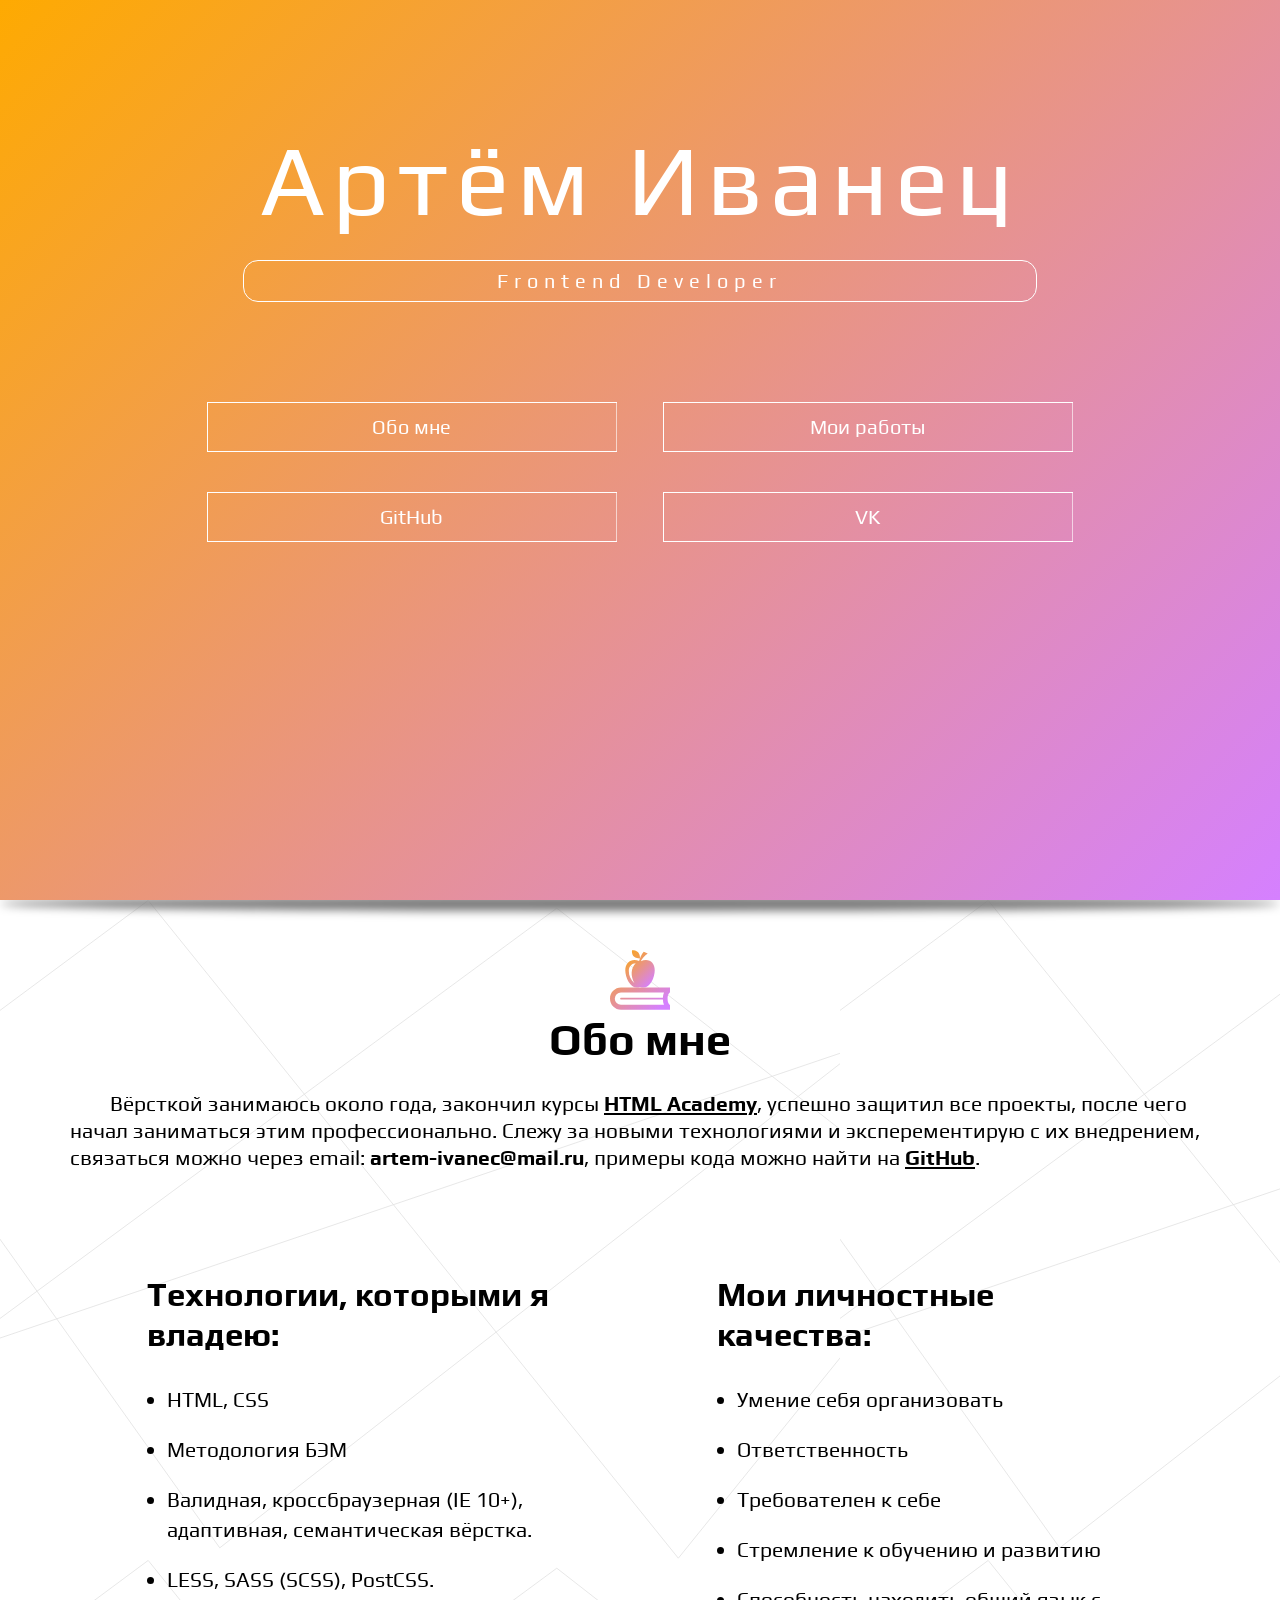
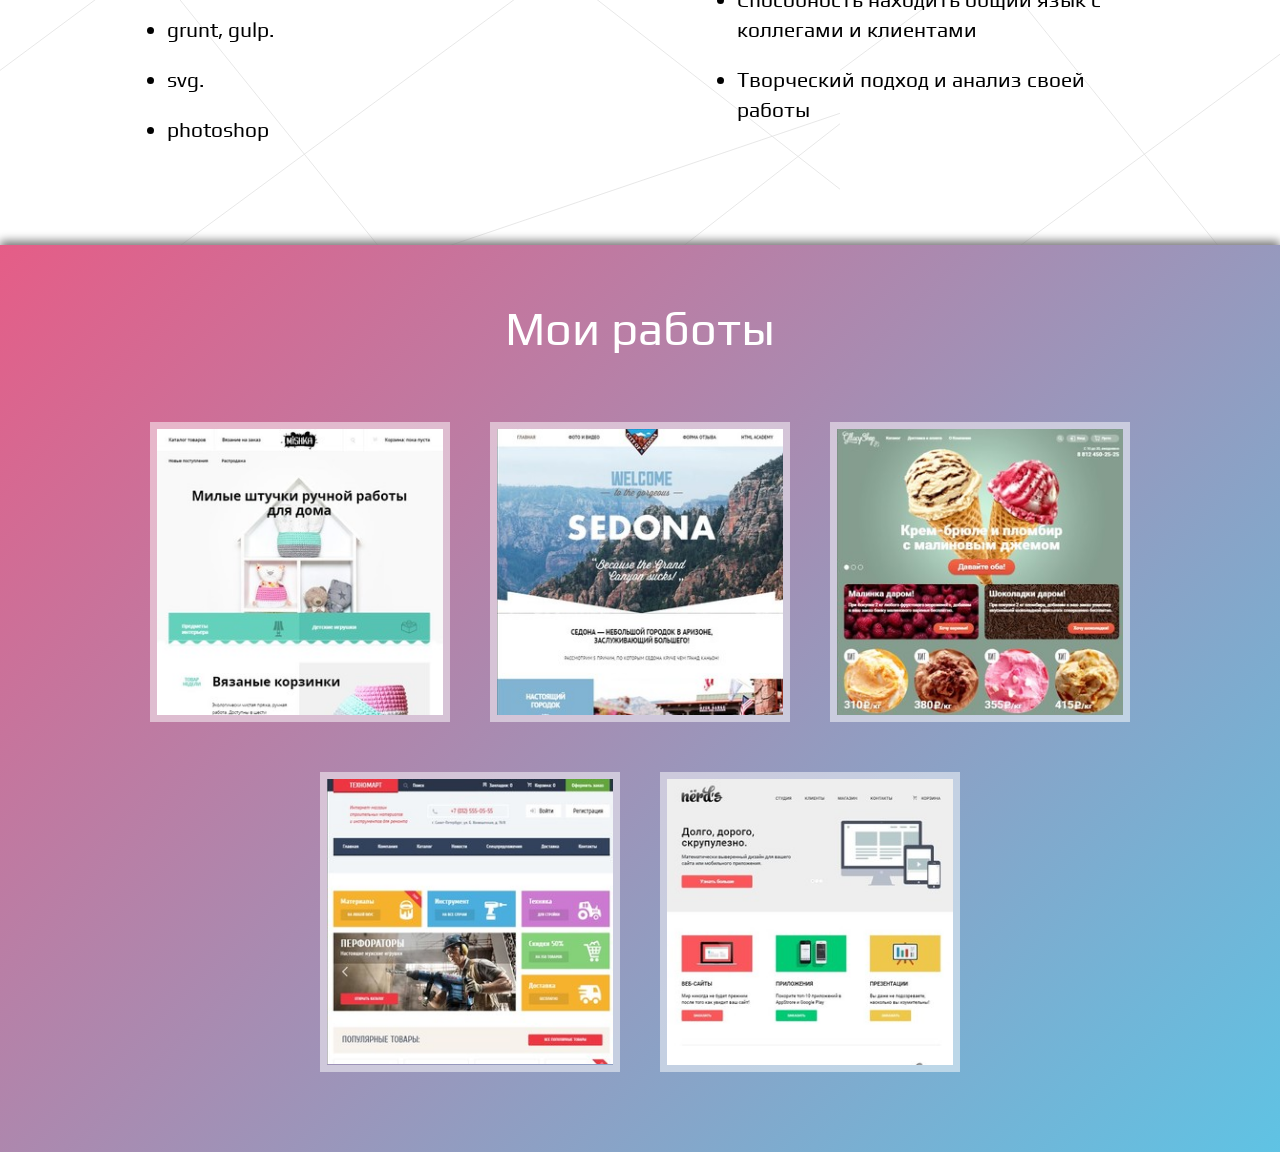
==== index.html @ e9a3acce "Update 2016-11-06T12:45:48.222Z" ====
<!DOCTYPE html>
<html lang="en">
<head>
    <meta charset="utf-8">
    <meta name="viewport" content="width=device-width,initial-scale=1">
    <title>artemivanec</title>
    <link rel="stylesheet" href="css/style-min.css">
    <script src="//ajax.googleapis.com/ajax/libs/jquery/3.1.0/jquery.min.js"></script>
    <!--полифил для picture  -->
    <script>
    // Picture element HTML5 shiv
    document.createElement( "picture" );
    </script>
    <script src="js/minjs/picturefill.js" async></script>
  </head>
<body>
  <svg style="display: none;" xmlns="http://www.w3.org/2000/svg"><symbol id="book-with-apple" viewBox="0 0 50 50"><path d="M25.003 30.75c7.435 3.218 12.28-7.191 12.28-13.974 0-6.549-5.038-10.39-11.581-7.503 1.013-1.688 3.094-4.722 5.741-6.276l-3.319-1.549c-1.837 1.917-3.249 5.768-3.896 7.766-5.899-2.667-11.5 1.067-11.5 7.562.001 6.782 5.22 17.084 12.275 13.974zm-3.604-19.659c-4.13 4.096-4.376 10.679-1.052 16.574-3.073-2.818-4.668-6.191-4.668-10.155.001-3.796 2.518-6.358 5.72-6.419z"/><path d="M24.998 7.024s.27-3.27-1.58-5.12C21.565.053 18.299.325 18.299.325s-.274 3.271 1.578 5.122c1.85 1.849 5.121 1.577 5.121 1.577zM50 35.35v-3.996H9.168C4.115 31.354 0 35.465 0 40.521c0 5.054 4.115 9.168 9.168 9.168H50v-3.996c-.582 0-1.996-1.813-1.996-5.172S49.418 35.35 50 35.35zM9.168 41.18l34.898-.001c.072 1.68.369 3.23.92 4.515H9.168a5.18 5.18 0 0 1-5.173-5.172 5.179 5.179 0 0 1 5.173-5.171h35.818c-.551 1.28-.848 2.835-.92 4.511l-34.898.001a.66.66 0 1 0 0 1.317z"/></symbol><symbol id="gh" viewBox="0 0 438.549 438.549"><path d="M409.132 114.573c-19.608-33.596-46.205-60.194-79.798-79.8-33.598-19.607-70.277-29.408-110.063-29.408-39.781 0-76.472 9.804-110.063 29.408-33.596 19.605-60.192 46.204-79.8 79.8C9.803 148.168 0 184.854 0 224.63c0 47.78 13.94 90.745 41.827 128.906 27.884 38.164 63.906 64.572 108.063 79.227 5.14.954 8.945.283 11.419-1.996 2.475-2.282 3.711-5.14 3.711-8.562 0-.571-.049-5.708-.144-15.417a2549.81 2549.81 0 0 1-.144-25.406l-6.567 1.136c-4.187.767-9.469 1.092-15.846 1-6.374-.089-12.991-.757-19.842-1.999-6.854-1.231-13.229-4.086-19.13-8.559-5.898-4.473-10.085-10.328-12.56-17.556l-2.855-6.57c-1.903-4.374-4.899-9.233-8.992-14.559-4.093-5.331-8.232-8.945-12.419-10.848l-1.999-1.431c-1.332-.951-2.568-2.098-3.711-3.429-1.142-1.331-1.997-2.663-2.568-3.997-.572-1.335-.098-2.43 1.427-3.289 1.525-.859 4.281-1.276 8.28-1.276l5.708.853c3.807.763 8.516 3.042 14.133 6.851 5.614 3.806 10.229 8.754 13.846 14.842 4.38 7.806 9.657 13.754 15.846 17.847 6.184 4.093 12.419 6.136 18.699 6.136 6.28 0 11.704-.476 16.274-1.423 4.565-.952 8.848-2.383 12.847-4.285 1.713-12.758 6.377-22.559 13.988-29.41-10.848-1.14-20.601-2.857-29.264-5.14-8.658-2.286-17.605-5.996-26.835-11.14-9.235-5.137-16.896-11.516-22.985-19.126-6.09-7.614-11.088-17.61-14.987-29.979-3.901-12.374-5.852-26.648-5.852-42.826 0-23.035 7.52-42.637 22.557-58.817-7.044-17.318-6.379-36.732 1.997-58.24 5.52-1.715 13.706-.428 24.554 3.853 10.85 4.283 18.794 7.952 23.84 10.994 5.046 3.041 9.089 5.618 12.135 7.708 17.705-4.947 35.976-7.421 54.818-7.421s37.117 2.474 54.823 7.421l10.849-6.849c7.419-4.57 16.18-8.758 26.262-12.565 10.088-3.805 17.802-4.853 23.134-3.138 8.562 21.509 9.325 40.922 2.279 58.24 15.036 16.18 22.559 35.787 22.559 58.817 0 16.178-1.958 30.497-5.853 42.966-3.9 12.471-8.941 22.457-15.125 29.979-6.191 7.521-13.901 13.85-23.131 18.986-9.232 5.14-18.182 8.85-26.84 11.136-8.662 2.286-18.415 4.004-29.263 5.146 9.894 8.562 14.842 22.077 14.842 40.539v60.237c0 3.422 1.19 6.279 3.572 8.562 2.379 2.279 6.136 2.95 11.276 1.995 44.163-14.653 80.185-41.062 108.068-79.226 27.88-38.161 41.825-81.126 41.825-128.906-.01-39.771-9.818-76.454-29.414-110.049z"/></symbol><symbol id="responsive-symbol-with-a-widescreen-monitor-a-cellphone-and-a-tablet" viewBox="0 0 48.832 48.832"><path d="M15.42 32.814h6.81v1.571h-6.81v1.295h21.418v-1.295h-7.94v-1.571h8.831v-3.587H15.42zM9.489 11.231h32.468v12.978h2.782V8.449H6.707v8.691h2.782z"/><path d="M0 39.799h14.523V18.013H0v21.786zm7.568-1.094a.7.7 0 1 1-.001-1.399.7.7 0 0 1 .001 1.399zM2.1 20.113h10.325l-.001 16.072H2.1V20.113zM38.715 25.046v15.337h10.117V25.046H38.715zm5.264.634c.121 0 .22.101.22.221a.222.222 0 0 1-.22.222.224.224 0 0 1-.223-.222c0-.121.099-.221.223-.221zm-1.314.736h2.623v.212h-2.623v-.212zm1.226 13.305a.524.524 0 1 1 0-1.048.524.524 0 0 1 0 1.048zm3.478-1.806c-2.368.013-6.016.022-7.189.012V27.382l7.189-.001v10.534z"/></symbol><symbol id="vk" viewBox="0 0 96.496 96.496"><path d="M92.499 65.178c-2.873-3.446-6.254-6.387-9.453-9.51-2.886-2.815-3.068-4.448-.748-7.697 2.532-3.546 5.255-6.956 7.81-10.486 2.385-3.299 4.823-6.589 6.078-10.539.796-2.513.092-3.623-2.485-4.063-.444-.077-.903-.081-1.355-.081l-15.289-.018c-1.883-.028-2.924.793-3.59 2.462-.899 2.256-1.826 4.51-2.897 6.687-2.43 4.936-5.144 9.707-8.949 13.747-.839.891-1.767 2.017-3.169 1.553-1.754-.64-2.271-3.53-2.242-4.507l-.015-17.647c-.34-2.521-.899-3.645-3.402-4.135l-15.882.003c-2.12 0-3.183.819-4.315 2.145-.653.766-.85 1.263.492 1.517 2.636.5 4.121 2.206 4.515 4.849.632 4.223.588 8.463.224 12.703-.107 1.238-.32 2.473-.811 3.629-.768 1.817-2.008 2.187-3.637 1.069-1.475-1.012-2.511-2.44-3.525-3.874-3.809-5.382-6.848-11.186-9.326-17.285-.716-1.762-1.951-2.83-3.818-2.859a389.727 389.727 0 0 0-13.762.004c-2.76.052-3.583 1.392-2.459 3.894 4.996 11.113 10.557 21.917 17.816 31.759 3.727 5.051 8.006 9.51 13.534 12.67 6.265 3.582 13.009 4.66 20.112 4.328 3.326-.156 4.325-1.021 4.479-4.336.104-2.268.361-4.523 1.48-6.561 1.098-2 2.761-2.381 4.678-1.137.959.623 1.767 1.416 2.53 2.252 1.872 2.048 3.677 4.158 5.62 6.137 2.437 2.48 5.324 3.945 8.954 3.646l14.052.003c2.264-.148 3.438-2.924 2.138-5.451-.913-1.77-2.111-3.346-3.383-4.871z"/></symbol></svg>
  <div class="hdr-wrap">
    <header class="page-header">
      <div class="page-header__wrapper  container">
        <div class="page-header__heading">
          <h1 class="page-header__title">Артём Иванец</h1>
          <h2 class="page-header__sub-title">Frontend Developer</h2>
        </div>

        <nav class="navigation">
          <ul class="navigation__list">
            <li class="navigation__item">
              <a href="#promo" class="btn  navigation__link">
                <svg width="100%" height="100%"><rect x="0" y="0" fill="none" width="100%" height="100%"/></svg>Обо мне</a>
            </li>
            <li class="navigation__item">
              <a href="#portfolio" class="btn  navigation__link">
                <svg width="100%" height="100%"><rect x="0" y="0" fill="none" width="100%" height="100%"/></svg>Мои работы</a>
            </li>
            <li class="navigation__item">
              <a href="https://github.com/artemka107" class="navigation__link">
                <svg width="100%" height="100%"><rect x="0" y="0" fill="none" width="100%" height="100%"/></svg>GitHub</a>
            </li>
            <li class="navigation__item">
              <a href="https://vk.com/steve_g_8" class="navigation__link">
                <svg width="100%" height="100%"><rect x="0" y="0" fill="none" width="100%" height="100%"/></svg>VK</a>
            </li>
          </ul>
        </nav>
      </div>
    </header>
  </div>

  <section id="promo" class="promo">
    <div class="promo__wrapper  container">
      <header class="promo__heading">
        <h2 class="promo__title">
          <svg width="60" height="60">
            <linearGradient id="gradient"
              x1="0" y1="0%" x2="80%" y2="100%">
              <stop offset="0%" stop-color="#feaa01"/>
              <stop offset="100%" stop-color="#d580ff"/>
            </linearGradient>
            <use xlink:href="#book-with-apple" fill="url(#gradient)"></use></svg>
          Обо мне
        </h2>
        <p class="promo__text">Вёрсткой занимаюсь около года, закончил курсы <a href="http://htmlacademy.ru">HTML Academy</a>, успешно защитил все проекты, после чего начал заниматься этим профессионально. Слежу за новыми технологиями и эксперементирую с их внедрением, связаться можно через email: <b>artem-ivanec@mail.ru</b>, примеры кода можно найти на <a href="https://github.com/artemka107">GitHub</a>.</p>
      </header>
      <div class="promo__wrap-list">
        <h3 class="promo__sub-title">Технологии, которыми я владею:</h3>
        <ul class="promo__list">
          <li class="promo__item">HTML, CSS</li>
          <li class="promo__item">Методология БЭМ</li>
          <li class="promo__item">Валидная, кроссбраузерная (IE 10+), адаптивная, семантическая вёрстка.</li>
          <li class="promo__item">LESS, SASS (SCSS), PostCSS.</li>
          <li class="promo__item">grunt, gulp.</li>
          <li class="promo__item">svg.</li>
          <li class="promo__item">photoshop</li>
        </ul>
      </div>
      <div class="promo__wrap-list">
        <h3 class="promo__sub-title">Мои личностные качества:</h3>
        <ul class="promo__list">
          <li class="promo__item">Умение себя организовать</li>
          <li class="promo__item">Ответственность</li>
          <li class="promo__item">Требователен к себе</li>
          <li class="promo__item">Стремление к обучению и развитию</li>
          <li class="promo__item">Способность находить общий язык с коллегами и клиентами</li>
          <li class="promo__item">Творческий подход и анализ своей работы</li>
        </ul>
      </div>
    </div>
  </section>

  <section class="portfolio" id="portfolio">
    <div class="portfolio__wrapper">
      <div class="container">
        <h2 class="portfolio__title">Мои работы</h2>
        <ul class="portfolio__list">
          <li class="portfolio__item">
            <a href="http://artemka107.github.io/mishka" class="portfolio__link">
              <img src="img/mishka.jpg" alt="Проект Мишка">
            </a>
          </li>
          <li class="portfolio__item">
            <a href="http://artemka107.github.io/155879-sedona" class="portfolio__link">
              <img src="img/sedona.jpg" alt="Проект Седона">
            </a>
          </li>
          <li class="portfolio__item">
            <a href="http://artemka107.github.io/glacy" class="portfolio__link">
              <img src="img/glacy.jpg" alt="Проект Glacy">
            </a>
          </li>
          <li class="portfolio__item">
            <a href="http://artemka107.github.io/155879-technomart" class="portfolio__link">
              <img src="img/technomart.jpg" alt="Проект Техномарт">
            </a>
          </li>
          <li class="portfolio__item">
            <a href="http://artemka107.github.io/nerds_project" class="portfolio__link">
              <img src="img/nerds.jpg" alt="Проект Нёрдс">
            </a>
          </li>
        </ul>
      </div>
    </div>
  </section>
  <script src="js/minjs/scroll.js"></script>
</body>
</html>
---- css/style-min.css ----
/*! normalize.css v5.0.0 | MIT License | github.com/necolas/normalize.css */
html{font-family:sans-serif;line-height:1.15;-ms-text-size-adjust:100%;-webkit-text-size-adjust:100%;box-sizing:border-box}a,body{color:#fff}body{margin:0;background-repeat:repeat;font-family:"Play","Arial",sans-serif;font-size:1.6rem;font-style:normal;line-height:24px;min-width:320px;background-color:#fff}article,aside,details,figcaption,figure,footer,header,main,menu,nav,section{display:block}h1{margin:.67em 0;font-size:2.25em}figure{margin:1em 40px}hr{box-sizing:content-box;height:0;overflow:visible}code,kbd,pre,samp{font-family:monospace,monospace;font-size:1em}a{text-decoration:none;background-color:transparent}a:active,a:hover{outline-width:0}abbr[title]{border-bottom:none;text-decoration:underline dotted}b,strong{font-weight:bolder}dfn{font-style:italic}mark{background-color:#ff0;color:#000}small{font-size:80%}sub,sup{font-size:75%;line-height:0;position:relative;vertical-align:baseline}sub{bottom:-.25em}sup{top:-.5em}audio,canvas,video{display:inline-block}audio:not([controls]){display:none;height:0}img{border-style:none;max-width:100%;height:auto}svg:not(:root){overflow:hidden}button,input,optgroup,select,textarea{font-size:100%;line-height:1.15;margin:0}button,input{overflow:visible}optgroup,select,textarea{font-family:sans-serif}button,select{text-transform:none}[type=reset],[type=submit],button,html [type=button]{-webkit-appearance:button}[type=button]::-moz-focus-inner,[type=reset]::-moz-focus-inner,[type=submit]::-moz-focus-inner,button::-moz-focus-inner{border-style:none;padding:0}[type=button]:-moz-focusring,[type=reset]:-moz-focusring,[type=submit]:-moz-focusring,button:-moz-focusring{outline:1px dotted ButtonText}fieldset{border:1px solid silver;margin:0 2px;padding:.35em .625em .75em}legend{color:inherit;display:table;max-width:100%;white-space:normal}progress{display:inline-block;vertical-align:baseline}textarea{overflow:auto}[type=checkbox],[type=radio],legend{box-sizing:border-box;padding:0}[type=number]::-webkit-inner-spin-button,[type=number]::-webkit-outer-spin-button{height:auto}[type=search]{-webkit-appearance:textfield;outline-offset:-2px}[type=search]::-webkit-search-cancel-button,[type=search]::-webkit-search-decoration{-webkit-appearance:none}::-webkit-file-upload-button{-webkit-appearance:button;font:inherit}summary{display:list-item}[hidden],template{display:none}@font-face{font-family:"Play";font-weight:400;font-style:normal;src:url(../fonts/playregular.woff) format("woff"),url(../fonts/playregular.woff2) format("woff2")}@font-face{font-family:"Play";font-weight:700;font-style:normal;src:url(../fonts/playbold.woff) format("woff"),url(../fonts/playbold.woff2) format("woff2")}*,:after,:before{box-sizing:inherit}button,input{font-family:inherit}.visually-hidden{position:absolute;overflow:hidden;clip:rect(0 0 0 0);width:1px;height:1px;margin:-1px;padding:0;border:0}h2{font-size:1.875em}h3{font-size:1.5em}h4{font-size:1.25em}h5,h6{font-size:1em}.container{width:auto;margin-left:auto;margin-right:auto}.page-header{position:relative;z-index:3;background:linear-gradient(135deg,#feaa01,#d580ff);background-size:100% 100%}.page-header__wrapper{position:relative;z-index:2}.page-header__heading{margin-left:auto;margin-right:auto;margin-bottom:60px;width:85%}.page-header__title{text-align:center;padding-top:50px;line-height:50px;font-size:33px;font-weight:400;margin:0 0 10px;letter-spacing:3px}.page-header__sub-title{margin:0 auto;width:285px;text-align:center;font-size:15px;line-height:30px;border:1px solid #fff;border-radius:15px;font-weight:400;letter-spacing:6px}.navigation{width:80%;margin-left:auto;margin-right:auto}.navigation__list{width:100%;list-style:none;padding:0;margin:0}.navigation__item{width:60%;margin-left:auto;margin-right:auto;margin-bottom:40px}.navigation__link{position:relative;text-align:center;width:100%;font-size:20px;line-height:20px;display:inline-block;padding:15px;border:1px solid #fff;transition:background-color .3s ease,letter-spacing .2s ease}.navigation__link:hover{letter-spacing:.5px}.navigation__link:hover rect{stroke-dasharray:110,770}.promo{padding-top:50px;background-image:url([data-uri]);background-color:#fff;background-position:0 0;background-size:840px 660px;background-repeat:repeat;color:#000;padding-bottom:30px}.promo__heading{margin-bottom:80px;width:100%}.promo__title{margin:0 0 30px;position:relative;font-size:45px;line-height:40px;font-weight:700;padding-top:70px;text-align:center}.promo__title svg{position:absolute;top:0;left:50%;transform:translateX(-50%)}.promo__text{font-size:21px;line-height:30px;padding-left:20px;padding-right:20px}.promo__text::first-letter{padding-left:40px}.promo__text a{color:currentColor;font-weight:700;text-decoration:underline}.promo__text a:hover{text-decoration:none}.promo__sub-title{font-size:27px;line-height:35px;text-align:center;margin-left:auto;margin-right:auto;margin-bottom:30px;width:300px}.promo__list{margin-bottom:70px}.promo__item{margin-bottom:20px;font-size:21px;line-height:30px}.hdr-wrap,.portfolio{position:relative}.hdr-wrap::after,.portfolio::after{content:"";position:absolute;z-index:1;width:100%;height:15px;background:#777}.hdr-wrap::after{bottom:4px;border-radius:50%;box-shadow:0 15px 10px #777}.portfolio::after{top:11px;box-shadow:0 -15px 10px #777}.portfolio__wrapper{z-index:2;position:relative;padding-bottom:30px;background:linear-gradient(135deg,#e55d87 0%,#5fc3e4 100%);background-size:100% 100%}.portfolio__title{margin:0 auto 50px;width:320px;text-align:center;font-size:30px;line-height:30px;font-weight:400;padding-top:30px}.portfolio__list{position:relative;margin:0;list-style:none;padding-left:10px;padding-right:10px}.portfolio__item{position:relative;margin-left:auto;margin-right:auto;border:7px solid rgba(255,255,255,.5);width:300px;height:300px;margin-bottom:50px;overflow:hidden;cursor:pointer}.portfolio__link{display:block;position:relative;z-index:5}.portfolio__link::after,.portfolio__link::before{content:"";position:absolute;left:50%;opacity:0;transition:all .4s ease}.portfolio__link::after{background-color:rgba(0,0,0,.4);top:110%;width:0;height:0}.portfolio__link::before{top:50%;transform:translate(-50%,-210px);width:130px;height:70px;border:2px solid #fff;background-color:transparent;background-image:url(../img/icons/search.svg);background-position:center;background-repeat:no-repeat;background-size:40px 40px}.portfolio__link:hover::after{width:100%;height:100%;top:0;left:0;opacity:1}.portfolio__link:hover::before{z-index:2;opacity:1;transform:translate(-50%,-50%)}@media (min-width:0px){.navigation__link svg{display:none}}@media (min-width:544px){.container{width:540px}.page-header__title{font-size:50px;letter-spacing:7px;margin-bottom:15px}.page-header__sub-title{width:100%}.promo__text{padding-right:0}.portfolio__title{padding-top:40px;margin-bottom:40px;font-size:35px;line-height:40px}.portfolio__list{display:-ms-flexbox;display:flex;-ms-flex-wrap:wrap;flex-wrap:wrap;-ms-flex-pack:distribute;justify-content:space-around}}@media (min-width:768px){.container{width:720px}.page-header__heading{margin-bottom:100px}.page-header__title{font-size:75px;line-height:75px;margin-bottom:30px}.page-header__sub-title{font-size:20px;line-height:20px;padding-top:10px;padding-bottom:10px}.navigation__list{display:-ms-flexbox;display:flex;-ms-flex-wrap:wrap;flex-wrap:wrap;-ms-flex-pack:justify;justify-content:space-between}.navigation__item{width:45%}.promo__text{padding-left:0}.portfolio__title{font-size:40px;line-height:45px;padding-top:50px;margin-bottom:60px}.portfolio__item{margin-left:20px;margin-right:20px;margin-bottom:30px}}@media (min-width:992px){.container{width:960px}.page-header,.page-header__wrapper{height:100vh}.page-header__heading{padding-top:80px}.page-header__title{font-size:100px;line-height:100px}.page-header__sub-title{width:93%}.navigation__link{border:none}.navigation__link svg{display:block;position:absolute;top:0;left:0;width:100%;height:50px}.promo__wrapper{display:-ms-flexbox;display:flex;-ms-flex-wrap:wrap;flex-wrap:wrap;-ms-flex-pack:distribute;justify-content:space-around}.promo__heading{margin-bottom:50px}.promo__text{font-size:21px;line-height:27px}.promo__sub-title{text-align:left;font-size:33px;line-height:40px;margin-left:20px;width:auto}.promo__wrap-list{width:40%}.portfolio__title{font-size:47px;line-height:47px;padding-top:60px;margin-bottom:70px}.portfolio__list{-ms-flex-pack:center;justify-content:center}}@media (min-width:992px) and (min-width:992px){.navigation__link svg rect{transition:all .5s ease;stroke:#fff;stroke-width:2px;stroke-dashoffset:365;stroke-dasharray:400,0}}@media (min-width:1200px){.container{width:1140px;min-width:1140px}.page-header__sub-title{width:82%}.portfolio__item{margin-bottom:50px}}@media (min-width:992px) and (min-width:1200px){.navigation__link svg rect{stroke-dashoffset:270}}@media (max-width:767px){.page-header,.page-header__wrapper{height:100vh}}
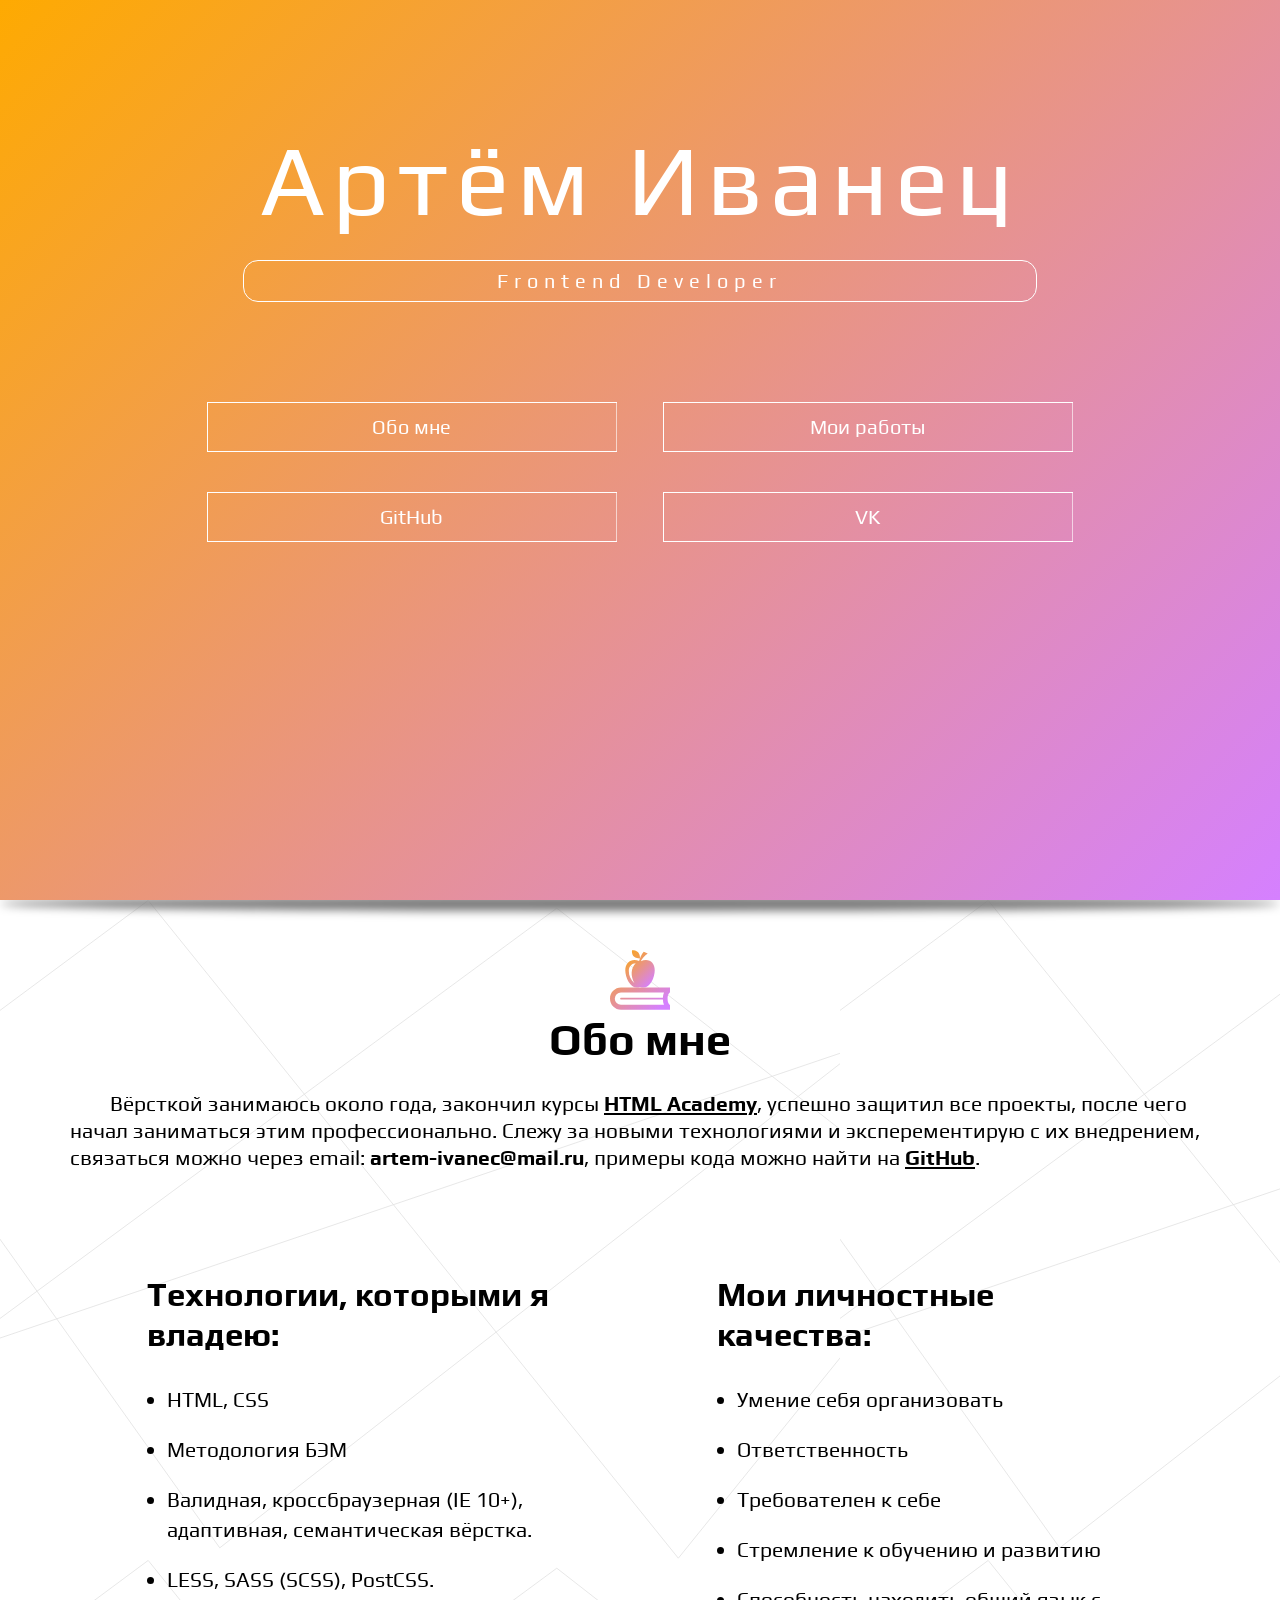
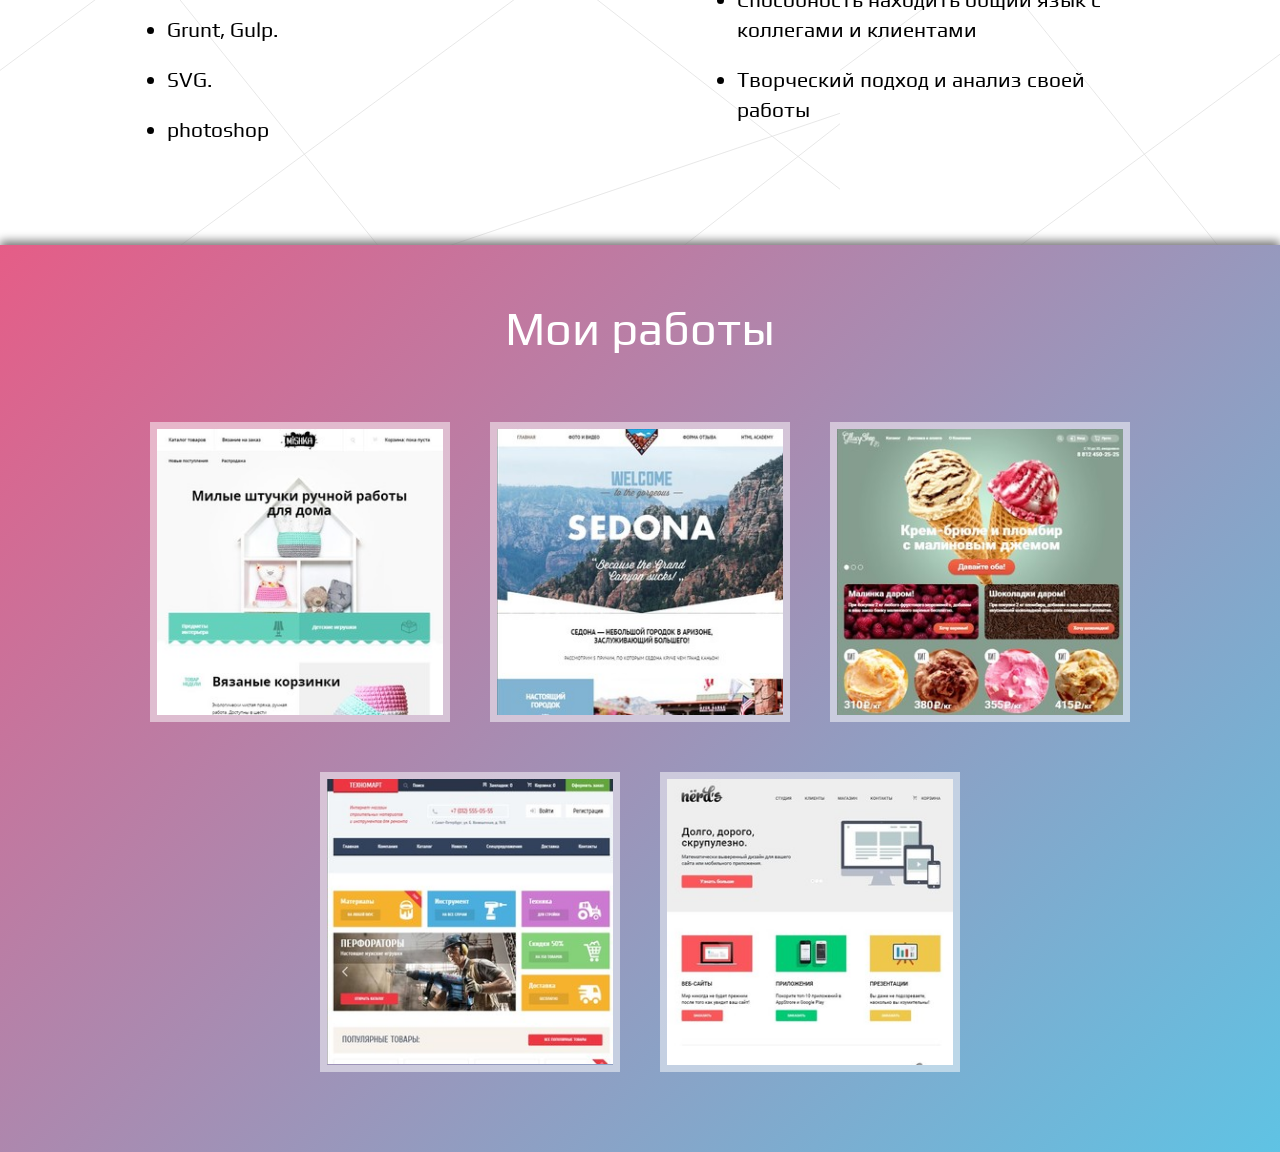
==== commit 0ed40a8b: "Update 2016-11-06T12:47:23.225Z" ====
--- a/index.html
+++ b/index.html
@@ -69,8 +69,8 @@
           <li class="promo__item">Методология БЭМ</li>
           <li class="promo__item">Валидная, кроссбраузерная (IE 10+), адаптивная, семантическая вёрстка.</li>
           <li class="promo__item">LESS, SASS (SCSS), PostCSS.</li>
-          <li class="promo__item">grunt, gulp.</li>
-          <li class="promo__item">svg.</li>
+          <li class="promo__item">Grunt, Gulp.</li>
+          <li class="promo__item">SVG.</li>
           <li class="promo__item">photoshop</li>
         </ul>
       </div>
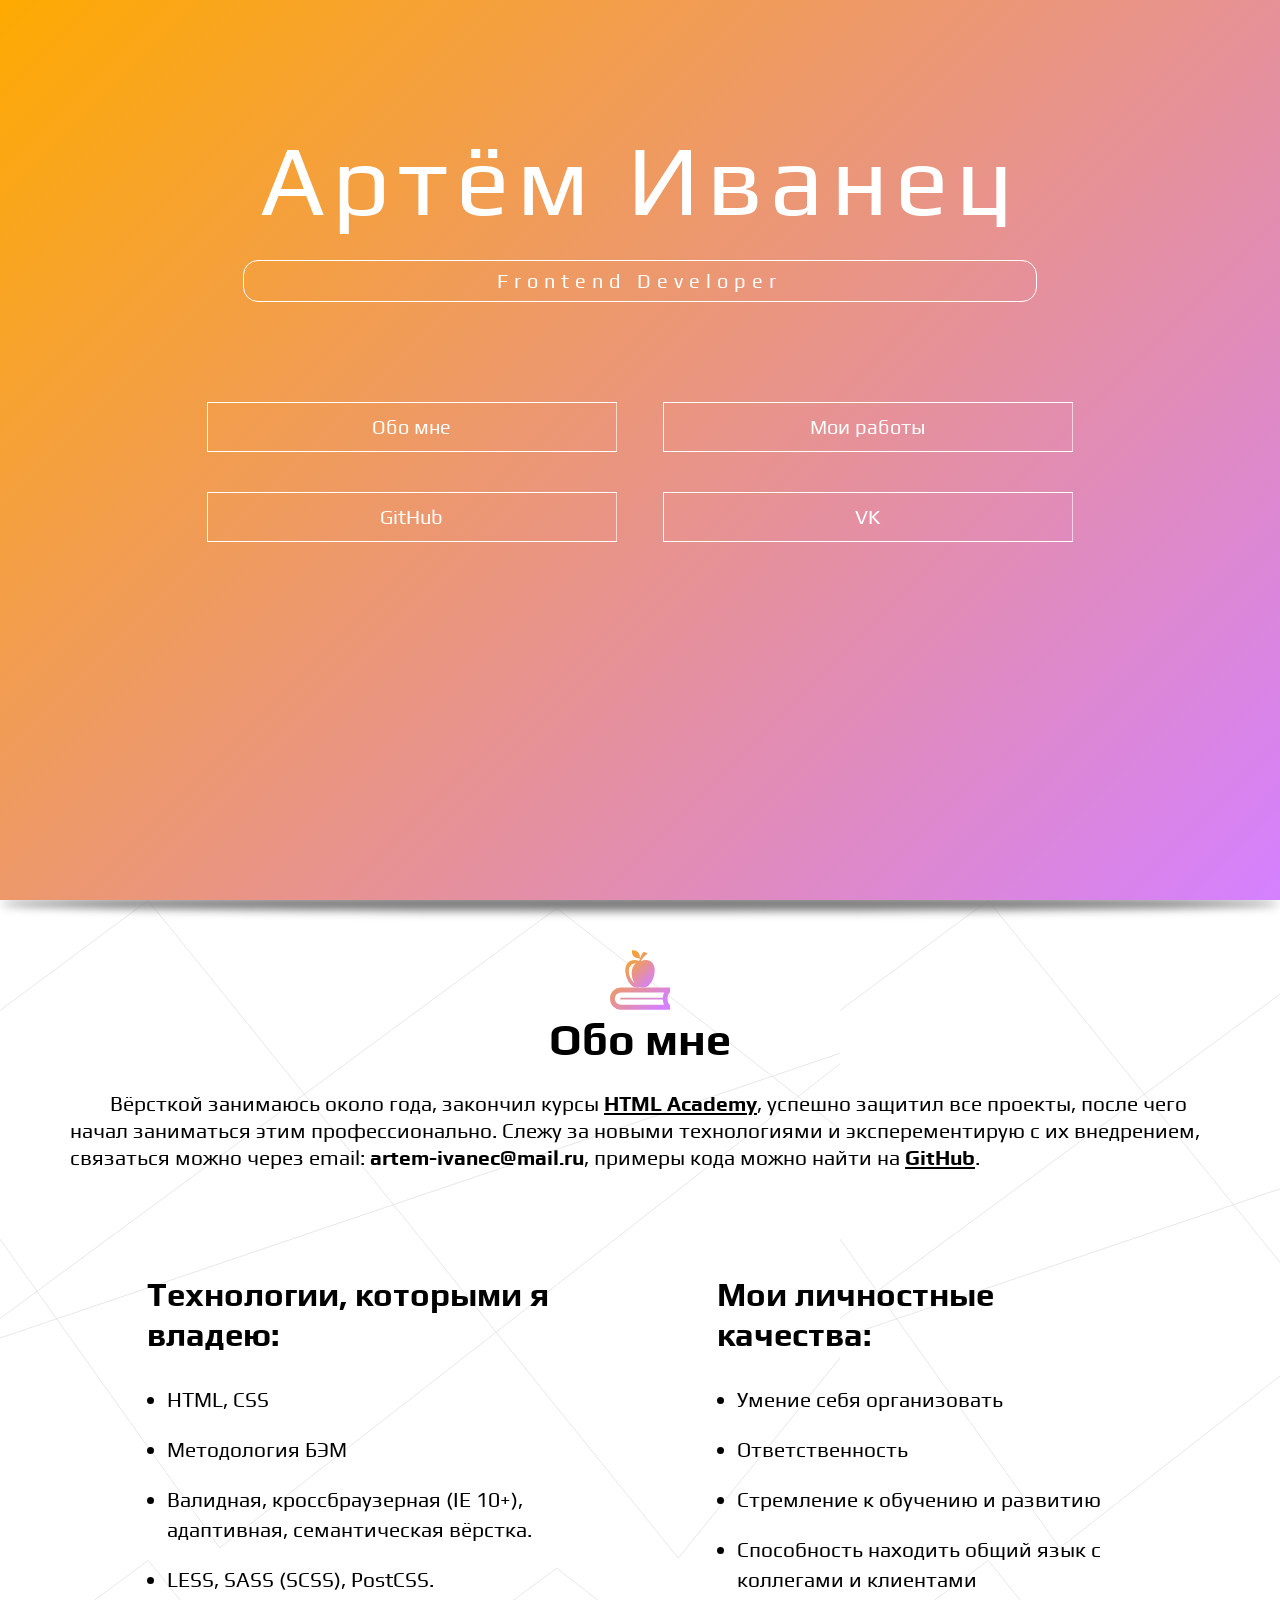
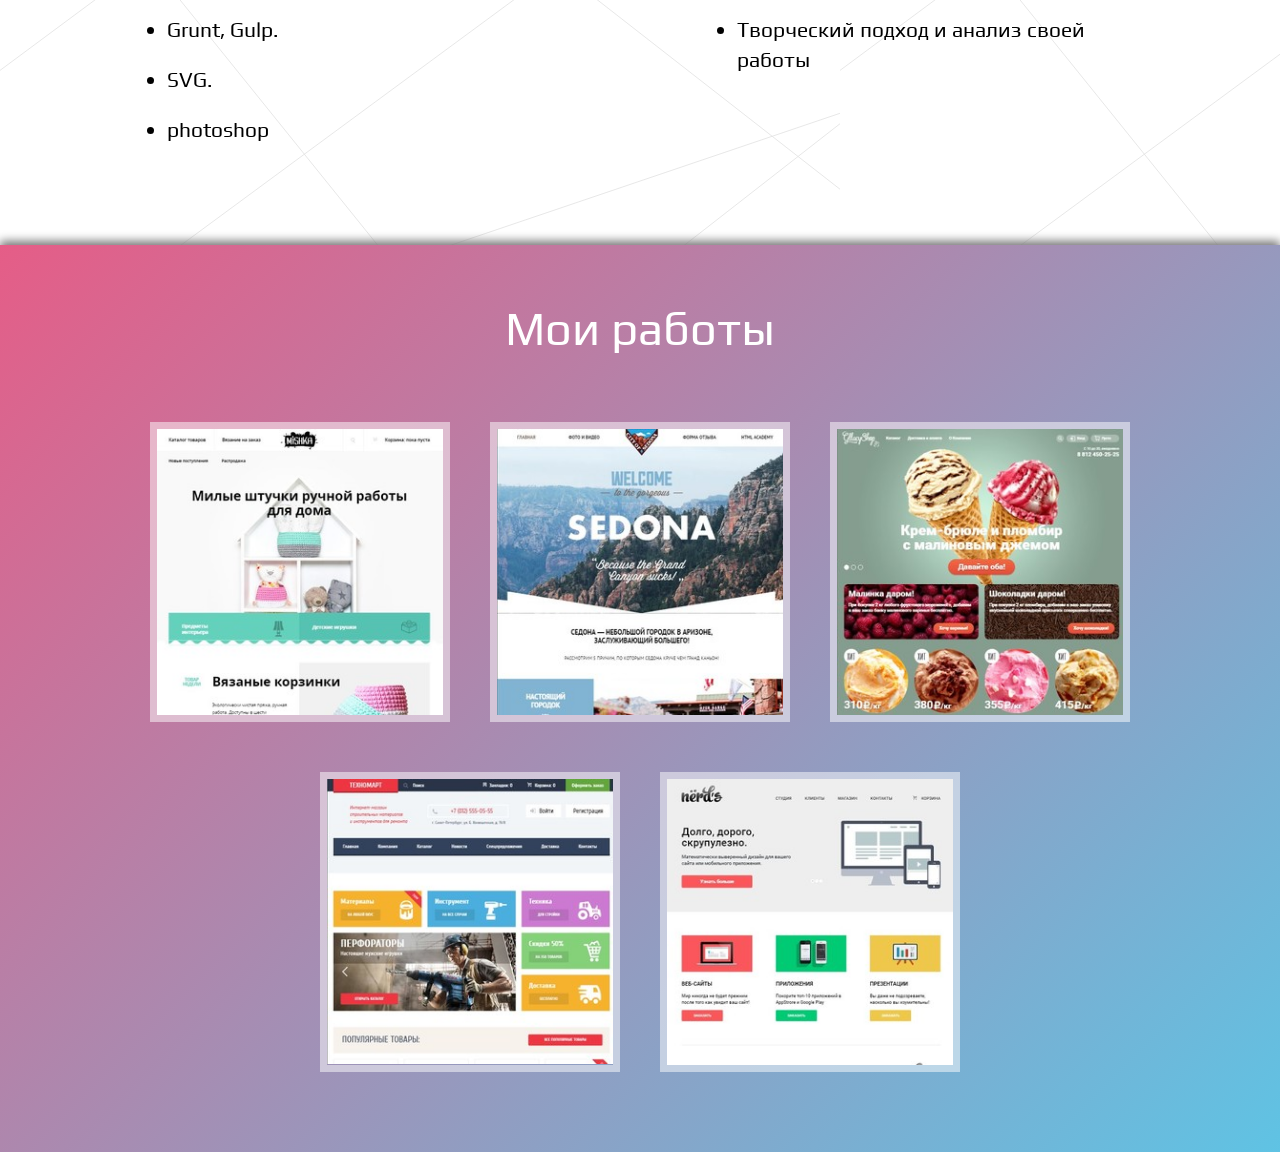
==== commit 6675e0f4: "Update 2016-11-06T12:47:59.460Z" ====
--- a/index.html
+++ b/index.html
@@ -79,7 +79,6 @@
         <ul class="promo__list">
           <li class="promo__item">Умение себя организовать</li>
           <li class="promo__item">Ответственность</li>
-          <li class="promo__item">Требователен к себе</li>
           <li class="promo__item">Стремление к обучению и развитию</li>
           <li class="promo__item">Способность находить общий язык с коллегами и клиентами</li>
           <li class="promo__item">Творческий подход и анализ своей работы</li>
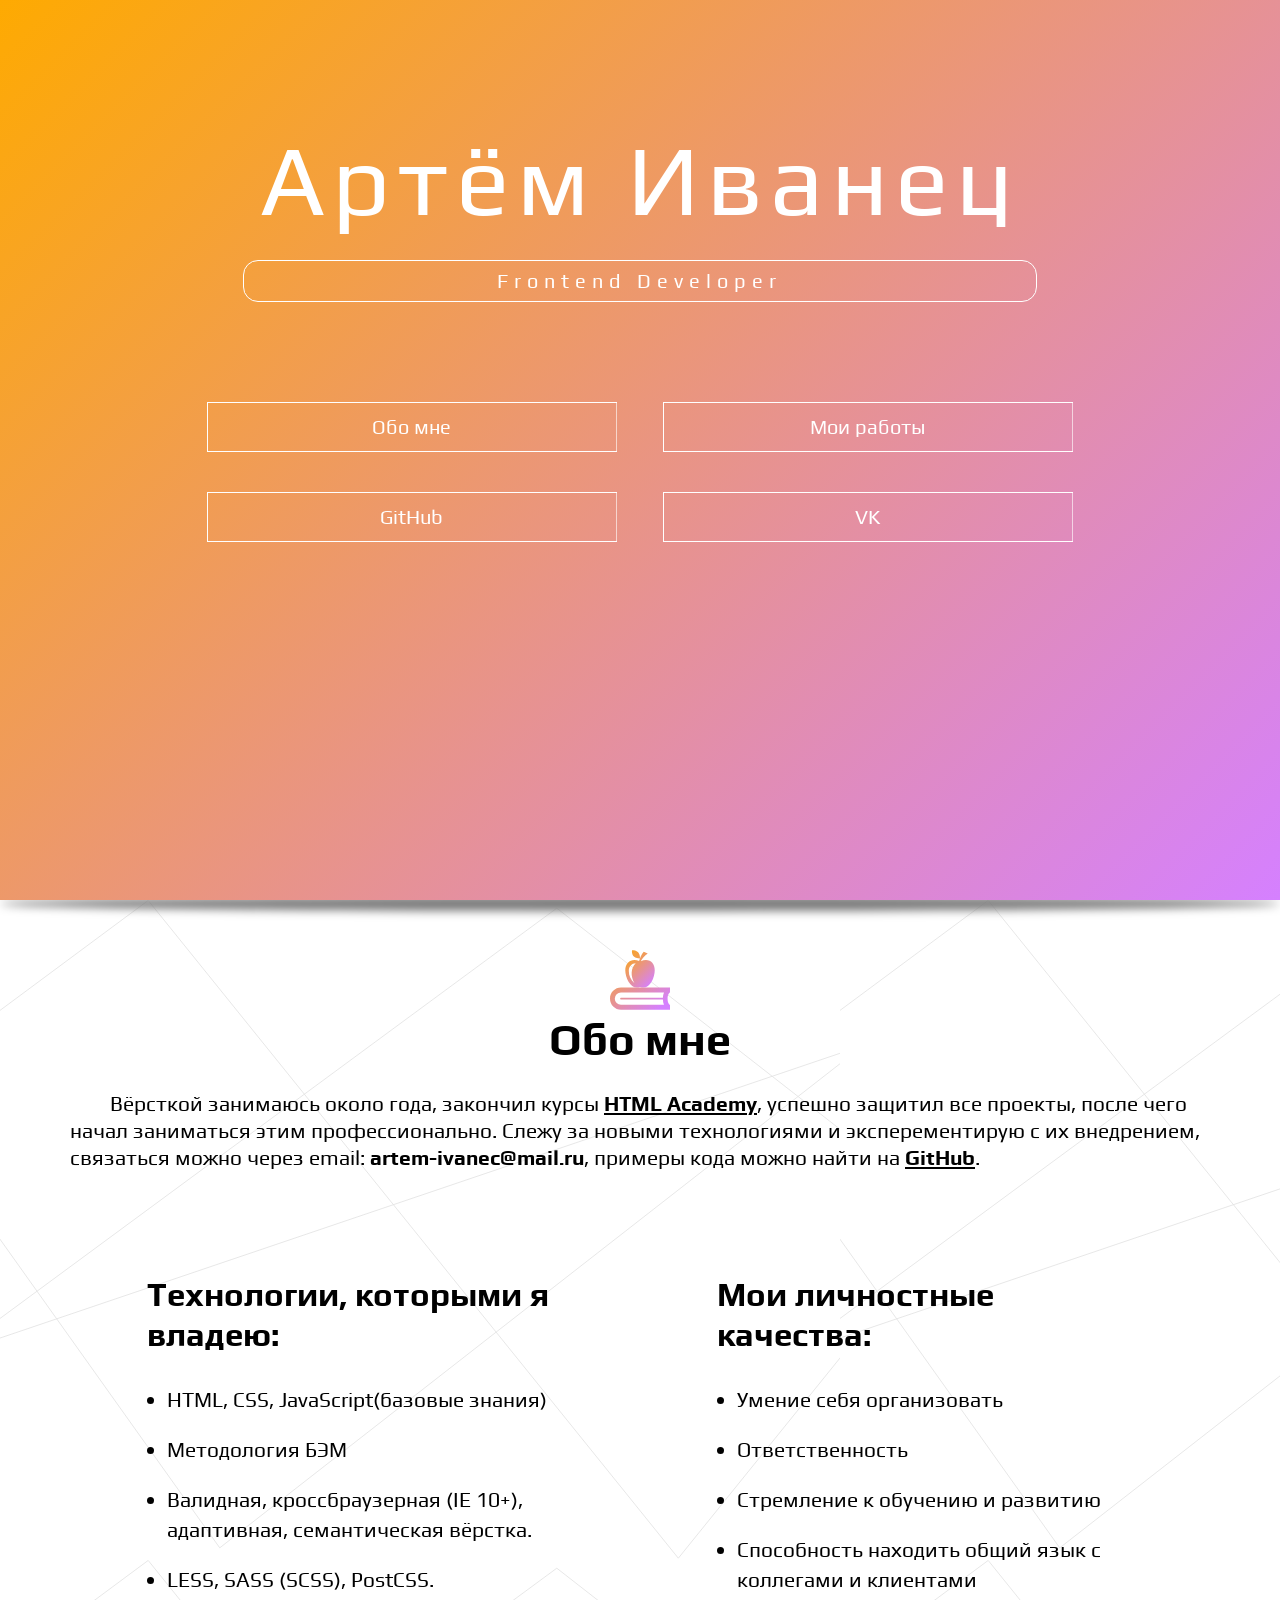
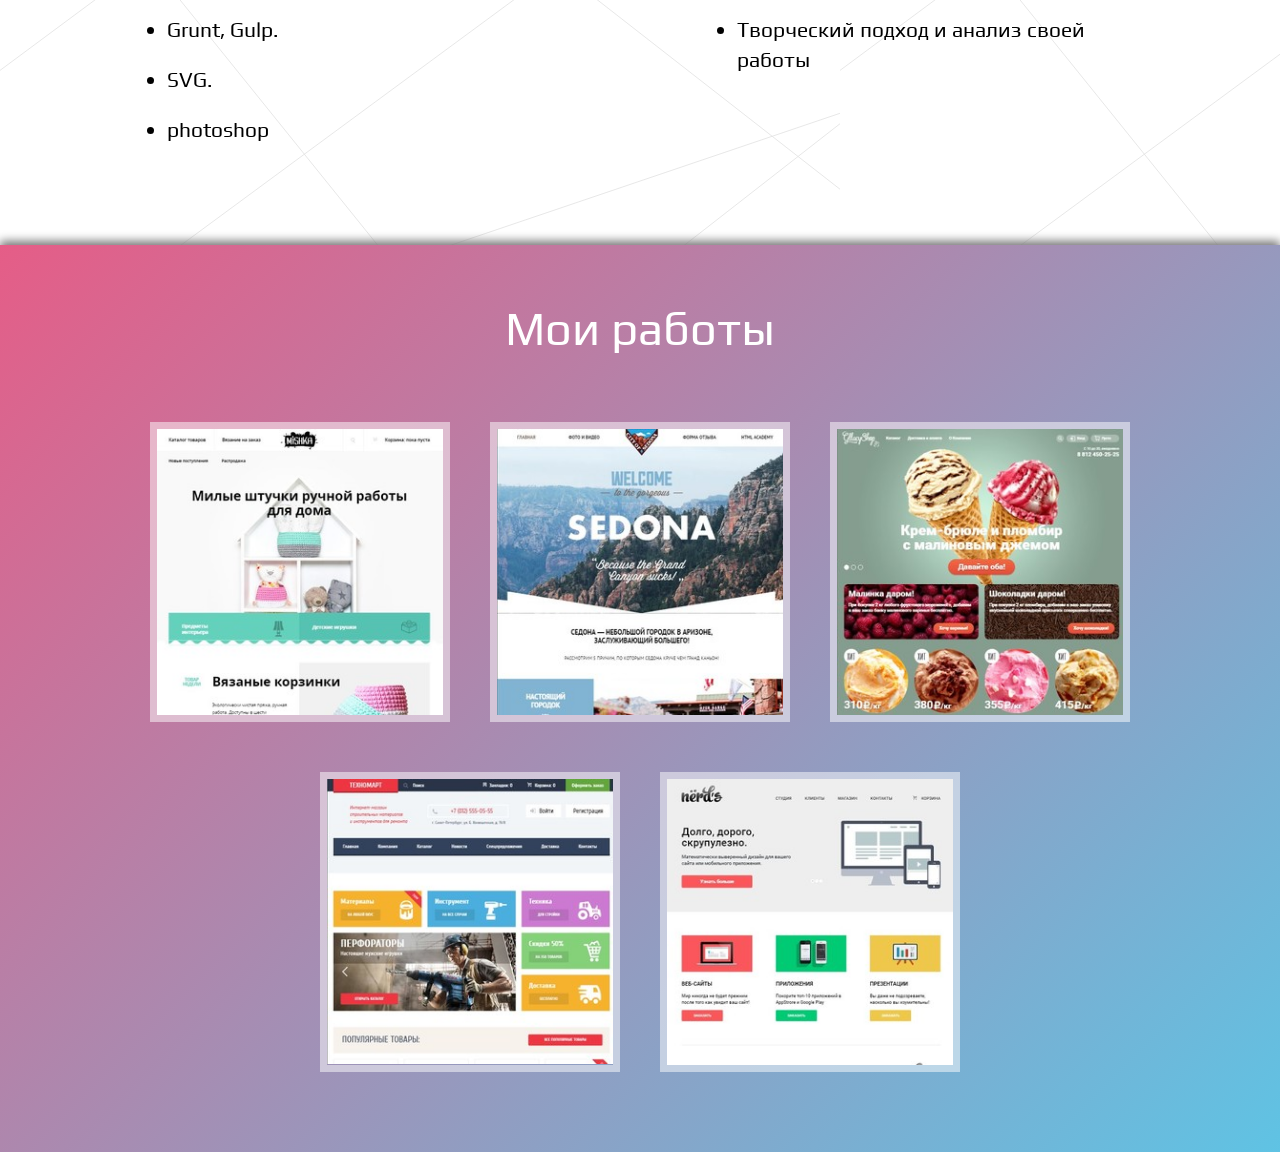
==== commit c6cddbc7: "Update 2016-11-12T23:43:12.367Z" ====
--- a/index.html
+++ b/index.html
@@ -65,7 +65,7 @@
       <div class="promo__wrap-list">
         <h3 class="promo__sub-title">Технологии, которыми я владею:</h3>
         <ul class="promo__list">
-          <li class="promo__item">HTML, CSS</li>
+          <li class="promo__item">HTML, CSS, JavaScript(базовые знания)</li>
           <li class="promo__item">Методология БЭМ</li>
           <li class="promo__item">Валидная, кроссбраузерная (IE 10+), адаптивная, семантическая вёрстка.</li>
           <li class="promo__item">LESS, SASS (SCSS), PostCSS.</li>
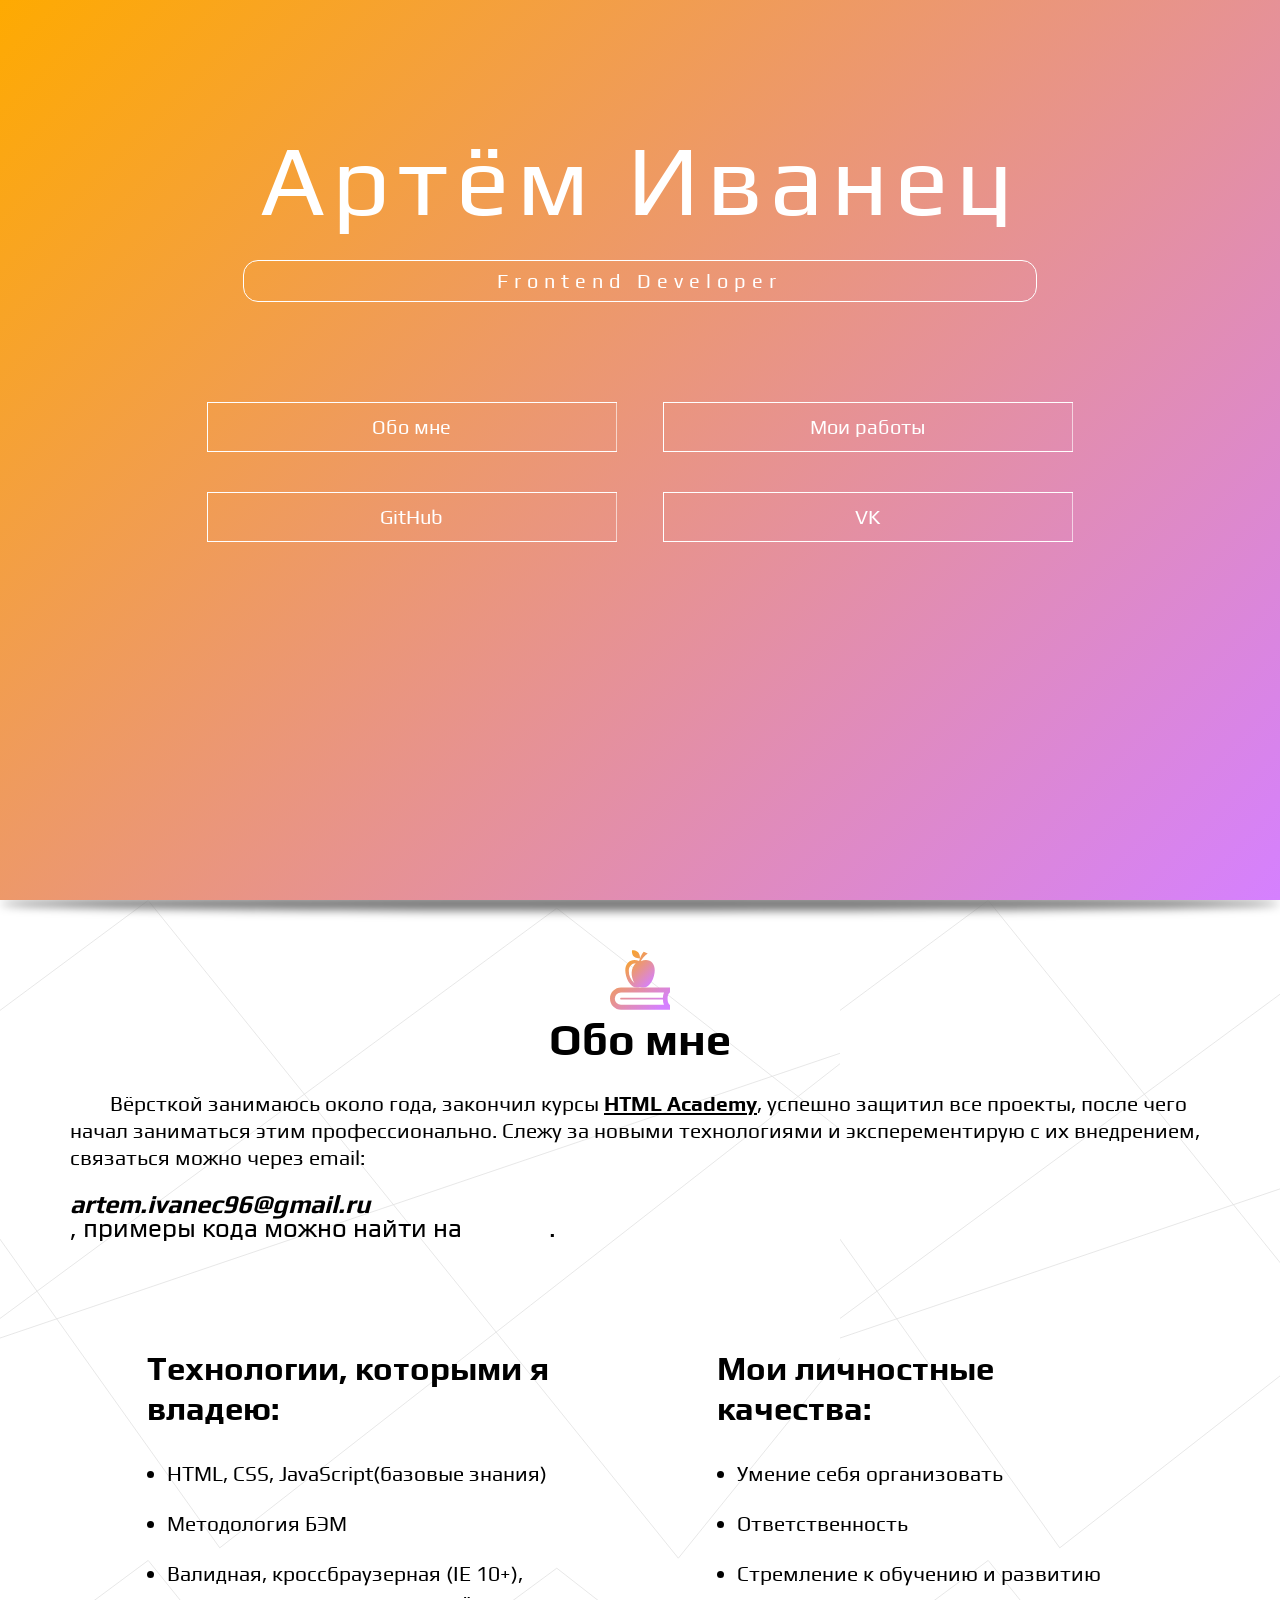
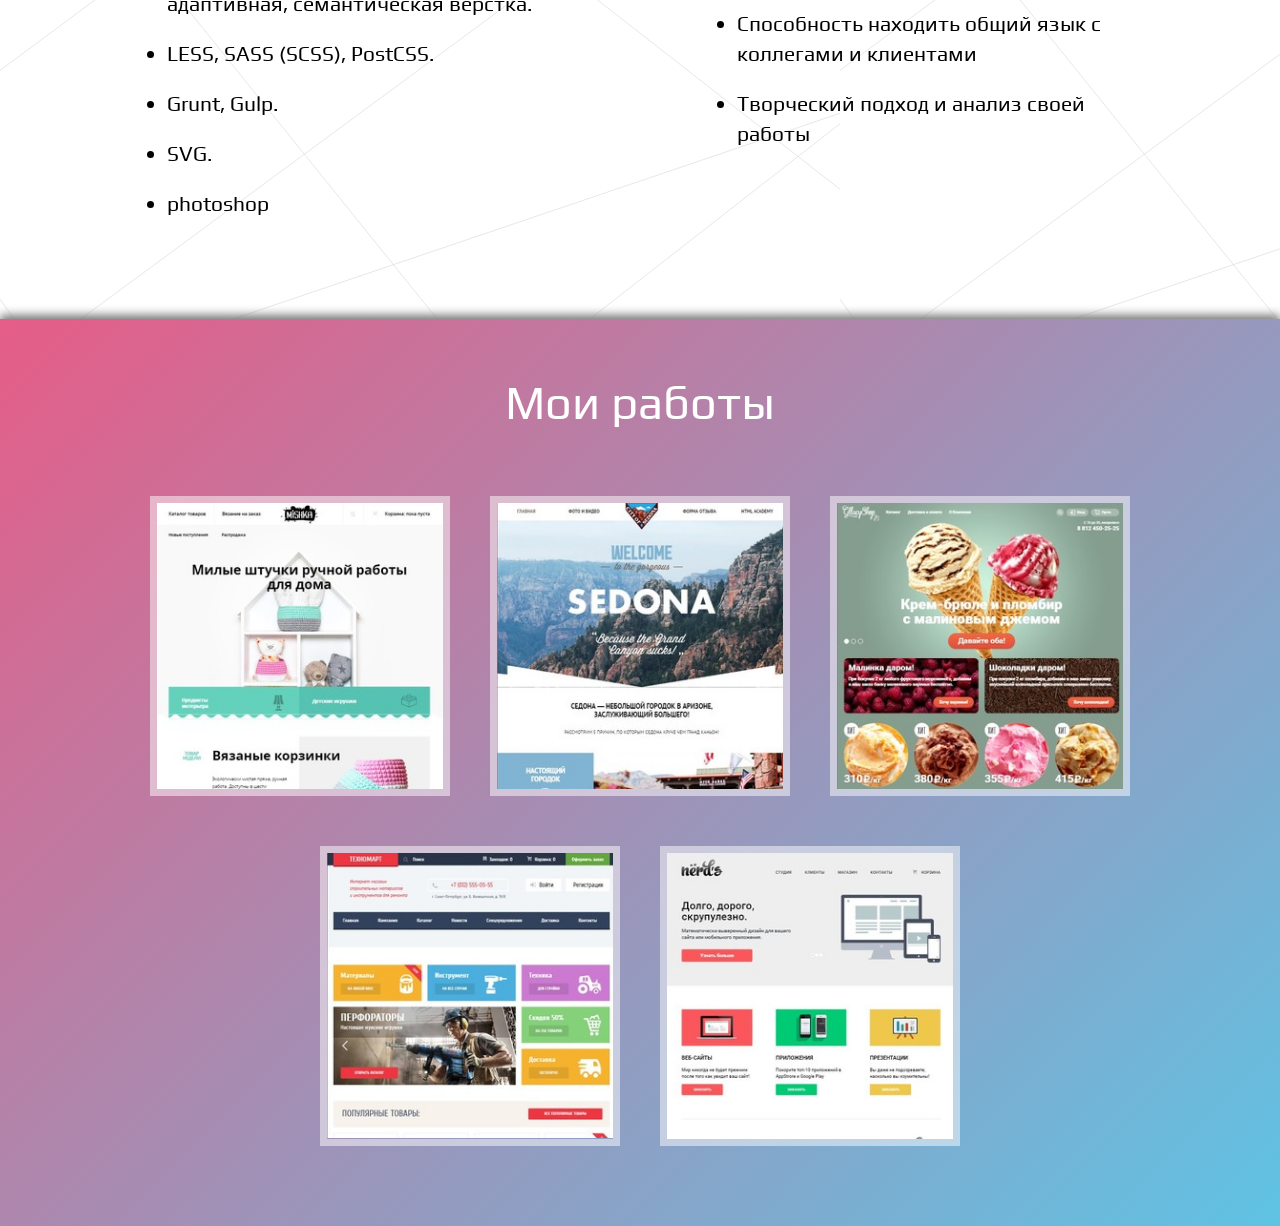
==== commit 68ec72f8: "Update 2016-11-18T13:03:59.750Z" ====
--- a/index.html
+++ b/index.html
@@ -60,7 +60,7 @@
             <use xlink:href="#book-with-apple" fill="url(#gradient)"></use></svg>
           Обо мне
         </h2>
-        <p class="promo__text">Вёрсткой занимаюсь около года, закончил курсы <a href="http://htmlacademy.ru">HTML Academy</a>, успешно защитил все проекты, после чего начал заниматься этим профессионально. Слежу за новыми технологиями и эксперементирую с их внедрением, связаться можно через email: <b>artem-ivanec@mail.ru</b>, примеры кода можно найти на <a href="https://github.com/artemka107">GitHub</a>.</p>
+        <p class="promo__text">Вёрсткой занимаюсь около года, закончил курсы <a href="http://htmlacademy.ru">HTML Academy</a>, успешно защитил все проекты, после чего начал заниматься этим профессионально. Слежу за новыми технологиями и эксперементирую с их внедрением, связаться можно через email: <address><b>artem.ivanec96@gmail.ru</b></address>, примеры кода можно найти на <a href="https://github.com/artemka107">GitHub</a>.</p>
       </header>
       <div class="promo__wrap-list">
         <h3 class="promo__sub-title">Технологии, которыми я владею:</h3>
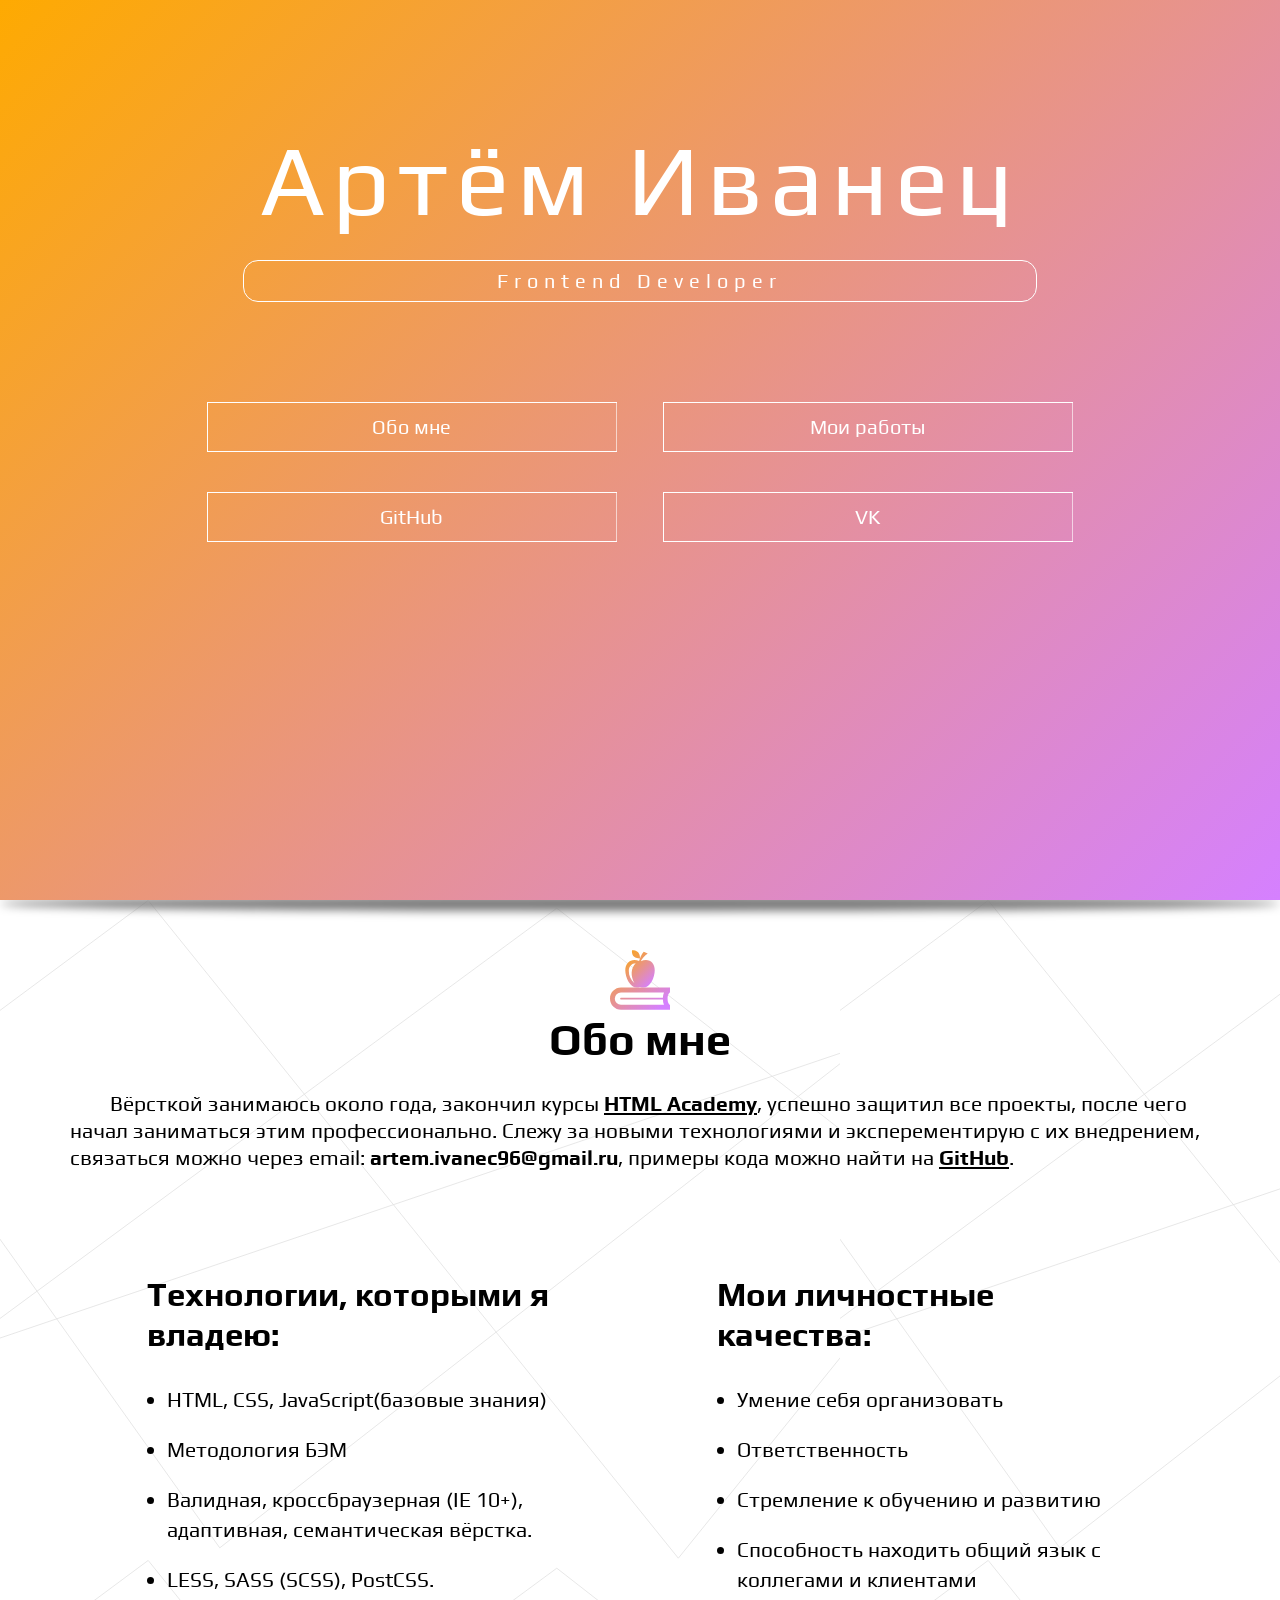
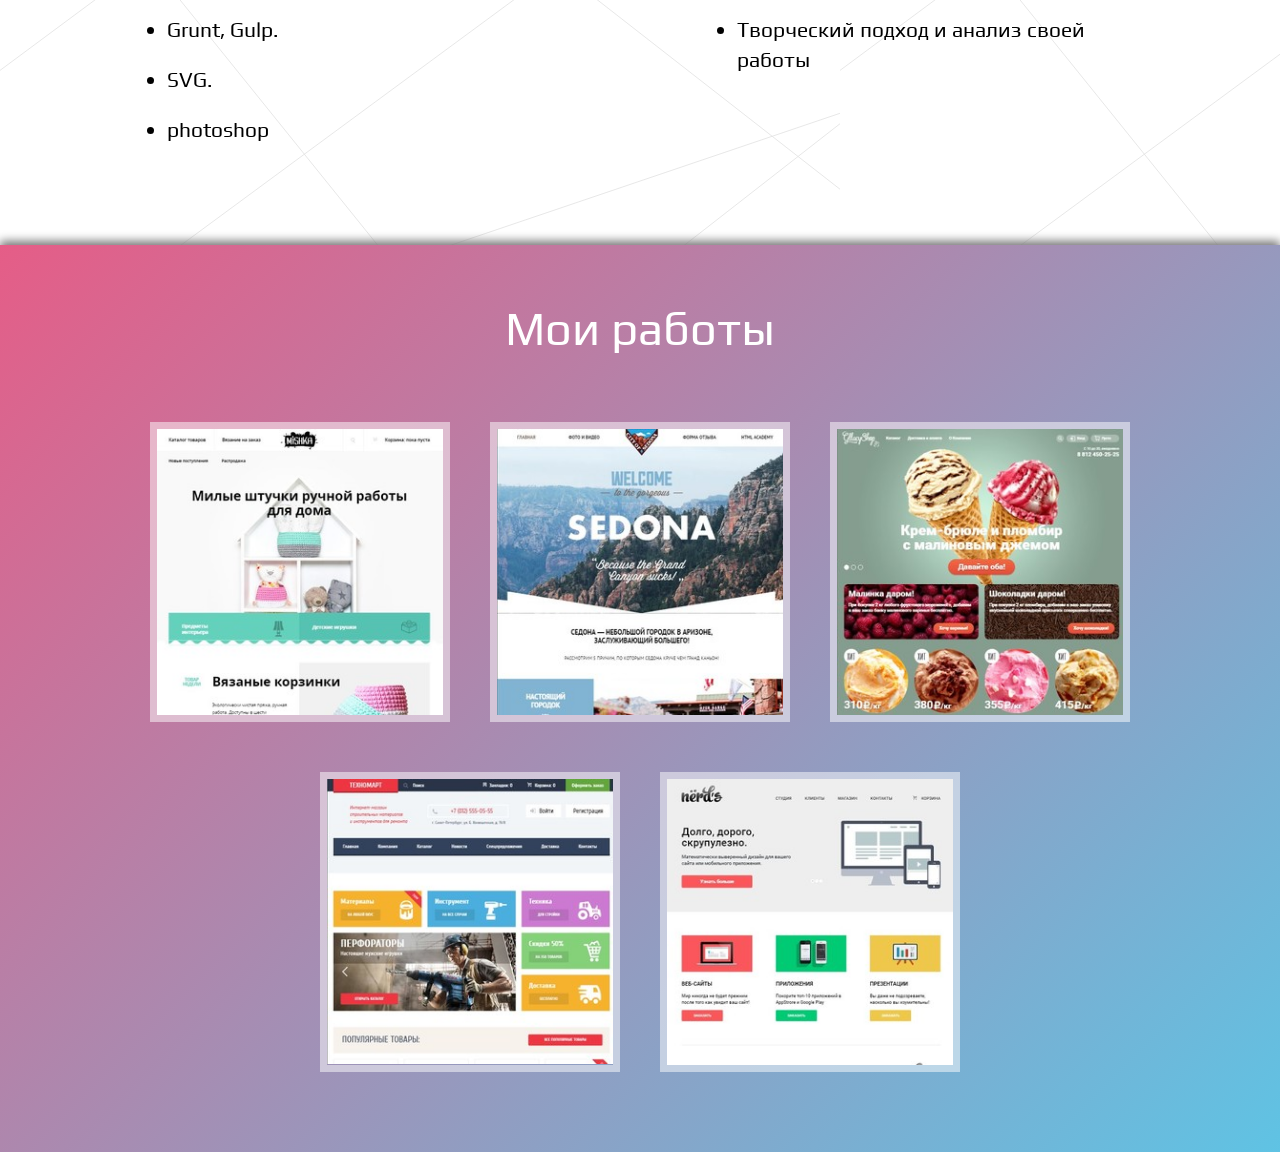
==== commit f6df0ac2: "Update 2016-11-18T13:09:58.910Z" ====
--- a/index.html
+++ b/index.html
@@ -60,7 +60,7 @@
             <use xlink:href="#book-with-apple" fill="url(#gradient)"></use></svg>
           Обо мне
         </h2>
-        <p class="promo__text">Вёрсткой занимаюсь около года, закончил курсы <a href="http://htmlacademy.ru">HTML Academy</a>, успешно защитил все проекты, после чего начал заниматься этим профессионально. Слежу за новыми технологиями и эксперементирую с их внедрением, связаться можно через email: <address><b>artem.ivanec96@gmail.ru</b></address>, примеры кода можно найти на <a href="https://github.com/artemka107">GitHub</a>.</p>
+        <p class="promo__text">Вёрсткой занимаюсь около года, закончил курсы <a href="http://htmlacademy.ru">HTML Academy</a>, успешно защитил все проекты, после чего начал заниматься этим профессионально. Слежу за новыми технологиями и эксперементирую с их внедрением, связаться можно через email: <b>artem.ivanec96@gmail.ru</b>, примеры кода можно найти на <a href="https://github.com/artemka107">GitHub</a>.</p>
       </header>
       <div class="promo__wrap-list">
         <h3 class="promo__sub-title">Технологии, которыми я владею:</h3>
--- a/css/style-min.css
+++ b/css/style-min.css
@@ -1,2 +1,2 @@
 /*! normalize.css v5.0.0 | MIT License | github.com/necolas/normalize.css */
-html{font-family:sans-serif;line-height:1.15;-ms-text-size-adjust:100%;-webkit-text-size-adjust:100%;box-sizing:border-box}a,body{color:#fff}body{margin:0;background-repeat:repeat;font-family:"Play","Arial",sans-serif;font-size:1.6rem;font-style:normal;line-height:24px;min-width:320px;background-color:#fff}article,aside,details,figcaption,figure,footer,header,main,menu,nav,section{display:block}h1{margin:.67em 0;font-size:2.25em}figure{margin:1em 40px}hr{box-sizing:content-box;height:0;overflow:visible}code,kbd,pre,samp{font-family:monospace,monospace;font-size:1em}a{text-decoration:none;background-color:transparent}a:active,a:hover{outline-width:0}abbr[title]{border-bottom:none;text-decoration:underline dotted}b,strong{font-weight:bolder}dfn{font-style:italic}mark{background-color:#ff0;color:#000}small{font-size:80%}sub,sup{font-size:75%;line-height:0;position:relative;vertical-align:baseline}sub{bottom:-.25em}sup{top:-.5em}audio,canvas,video{display:inline-block}audio:not([controls]){display:none;height:0}img{border-style:none;max-width:100%;height:auto}svg:not(:root){overflow:hidden}button,input,optgroup,select,textarea{font-size:100%;line-height:1.15;margin:0}button,input{overflow:visible}optgroup,select,textarea{font-family:sans-serif}button,select{text-transform:none}[type=reset],[type=submit],button,html [type=button]{-webkit-appearance:button}[type=button]::-moz-focus-inner,[type=reset]::-moz-focus-inner,[type=submit]::-moz-focus-inner,button::-moz-focus-inner{border-style:none;padding:0}[type=button]:-moz-focusring,[type=reset]:-moz-focusring,[type=submit]:-moz-focusring,button:-moz-focusring{outline:1px dotted ButtonText}fieldset{border:1px solid silver;margin:0 2px;padding:.35em .625em .75em}legend{color:inherit;display:table;max-width:100%;white-space:normal}progress{display:inline-block;vertical-align:baseline}textarea{overflow:auto}[type=checkbox],[type=radio],legend{box-sizing:border-box;padding:0}[type=number]::-webkit-inner-spin-button,[type=number]::-webkit-outer-spin-button{height:auto}[type=search]{-webkit-appearance:textfield;outline-offset:-2px}[type=search]::-webkit-search-cancel-button,[type=search]::-webkit-search-decoration{-webkit-appearance:none}::-webkit-file-upload-button{-webkit-appearance:button;font:inherit}summary{display:list-item}[hidden],template{display:none}@font-face{font-family:"Play";font-weight:400;font-style:normal;src:url(../fonts/playregular.woff) format("woff"),url(../fonts/playregular.woff2) format("woff2")}@font-face{font-family:"Play";font-weight:700;font-style:normal;src:url(../fonts/playbold.woff) format("woff"),url(../fonts/playbold.woff2) format("woff2")}*,:after,:before{box-sizing:inherit}button,input{font-family:inherit}.visually-hidden{position:absolute;overflow:hidden;clip:rect(0 0 0 0);width:1px;height:1px;margin:-1px;padding:0;border:0}h2{font-size:1.875em}h3{font-size:1.5em}h4{font-size:1.25em}h5,h6{font-size:1em}.container{width:auto;margin-left:auto;margin-right:auto}.page-header{position:relative;z-index:3;background:linear-gradient(135deg,#feaa01,#d580ff);background-size:100% 100%}.page-header__wrapper{position:relative;z-index:2}.page-header__heading{margin-left:auto;margin-right:auto;margin-bottom:60px;width:85%}.page-header__title{text-align:center;padding-top:50px;line-height:50px;font-size:33px;font-weight:400;margin:0 0 10px;letter-spacing:3px}.page-header__sub-title{margin:0 auto;width:285px;text-align:center;font-size:15px;line-height:30px;border:1px solid #fff;border-radius:15px;font-weight:400;letter-spacing:6px}.navigation{width:80%;margin-left:auto;margin-right:auto}.navigation__list{width:100%;list-style:none;padding:0;margin:0}.navigation__item{width:60%;margin-left:auto;margin-right:auto;margin-bottom:40px}.navigation__link{position:relative;text-align:center;width:100%;font-size:20px;line-height:20px;display:inline-block;padding:15px;border:1px solid #fff;transition:background-color .3s ease,letter-spacing .2s ease}.navigation__link:hover{letter-spacing:.5px}.navigation__link:hover rect{stroke-dasharray:110,770}.promo{padding-top:50px;background-image:url([data-uri]);background-color:#fff;background-position:0 0;background-size:840px 660px;background-repeat:repeat;color:#000;padding-bottom:30px}.promo__heading{margin-bottom:80px;width:100%}.promo__title{margin:0 0 30px;position:relative;font-size:45px;line-height:40px;font-weight:700;padding-top:70px;text-align:center}.promo__title svg{position:absolute;top:0;left:50%;transform:translateX(-50%)}.promo__text{font-size:21px;line-height:30px;padding-left:20px;padding-right:20px}.promo__text::first-letter{padding-left:40px}.promo__text a{color:currentColor;font-weight:700;text-decoration:underline}.promo__text a:hover{text-decoration:none}.promo__sub-title{font-size:27px;line-height:35px;text-align:center;margin-left:auto;margin-right:auto;margin-bottom:30px;width:300px}.promo__list{margin-bottom:70px}.promo__item{margin-bottom:20px;font-size:21px;line-height:30px}.hdr-wrap,.portfolio{position:relative}.hdr-wrap::after,.portfolio::after{content:"";position:absolute;z-index:1;width:100%;height:15px;background:#777}.hdr-wrap::after{bottom:4px;border-radius:50%;box-shadow:0 15px 10px #777}.portfolio::after{top:11px;box-shadow:0 -15px 10px #777}.portfolio__wrapper{z-index:2;position:relative;padding-bottom:30px;background:linear-gradient(135deg,#e55d87 0%,#5fc3e4 100%);background-size:100% 100%}.portfolio__title{margin:0 auto 50px;width:320px;text-align:center;font-size:30px;line-height:30px;font-weight:400;padding-top:30px}.portfolio__list{position:relative;margin:0;list-style:none;padding-left:10px;padding-right:10px}.portfolio__item{position:relative;margin-left:auto;margin-right:auto;border:7px solid rgba(255,255,255,.5);width:300px;height:300px;margin-bottom:50px;overflow:hidden;cursor:pointer}.portfolio__link{display:block;position:relative;z-index:5}.portfolio__link::after,.portfolio__link::before{content:"";position:absolute;left:50%;opacity:0;transition:all .4s ease}.portfolio__link::after{background-color:rgba(0,0,0,.4);top:110%;width:0;height:0}.portfolio__link::before{top:50%;transform:translate(-50%,-210px);width:130px;height:70px;border:2px solid #fff;background-color:transparent;background-image:url(../img/icons/search.svg);background-position:center;background-repeat:no-repeat;background-size:40px 40px}.portfolio__link:hover::after{width:100%;height:100%;top:0;left:0;opacity:1}.portfolio__link:hover::before{z-index:2;opacity:1;transform:translate(-50%,-50%)}@media (min-width:0px){.navigation__link svg{display:none}}@media (min-width:544px){.container{width:540px}.page-header__title{font-size:50px;letter-spacing:7px;margin-bottom:15px}.page-header__sub-title{width:100%}.promo__text{padding-right:0}.portfolio__title{padding-top:40px;margin-bottom:40px;font-size:35px;line-height:40px}.portfolio__list{display:-ms-flexbox;display:flex;-ms-flex-wrap:wrap;flex-wrap:wrap;-ms-flex-pack:distribute;justify-content:space-around}}@media (min-width:768px){.container{width:720px}.page-header__heading{margin-bottom:100px}.page-header__title{font-size:75px;line-height:75px;margin-bottom:30px}.page-header__sub-title{font-size:20px;line-height:20px;padding-top:10px;padding-bottom:10px}.navigation__list{display:-ms-flexbox;display:flex;-ms-flex-wrap:wrap;flex-wrap:wrap;-ms-flex-pack:justify;justify-content:space-between}.navigation__item{width:45%}.promo__text{padding-left:0}.portfolio__title{font-size:40px;line-height:45px;padding-top:50px;margin-bottom:60px}.portfolio__item{margin-left:20px;margin-right:20px;margin-bottom:30px}}@media (min-width:992px){.container{width:960px}.page-header,.page-header__wrapper{height:100vh}.page-header__heading{padding-top:80px}.page-header__title{font-size:100px;line-height:100px}.page-header__sub-title{width:93%}.navigation__link{border:none}.navigation__link svg{display:block;position:absolute;top:0;left:0;width:100%;height:50px}.promo__wrapper{display:-ms-flexbox;display:flex;-ms-flex-wrap:wrap;flex-wrap:wrap;-ms-flex-pack:distribute;justify-content:space-around}.promo__heading{margin-bottom:50px}.promo__text{font-size:21px;line-height:27px}.promo__sub-title{text-align:left;font-size:33px;line-height:40px;margin-left:20px;width:auto}.promo__wrap-list{width:40%}.portfolio__title{font-size:47px;line-height:47px;padding-top:60px;margin-bottom:70px}.portfolio__list{-ms-flex-pack:center;justify-content:center}}@media (min-width:992px) and (min-width:992px){.navigation__link svg rect{transition:all .5s ease;stroke:#fff;stroke-width:2px;stroke-dashoffset:365;stroke-dasharray:400,0}}@media (min-width:1200px){.container{width:1140px;min-width:1140px}.page-header__sub-title{width:82%}.portfolio__item{margin-bottom:50px}}@media (min-width:992px) and (min-width:1200px){.navigation__link svg rect{stroke-dashoffset:270}}@media (max-width:767px){.page-header,.page-header__wrapper{height:100vh}}+html{font-family:sans-serif;line-height:1.15;-ms-text-size-adjust:100%;-webkit-text-size-adjust:100%;box-sizing:border-box}a,body{color:#fff}body{margin:0;background-repeat:repeat;font-family:"Play","Arial",sans-serif;font-size:1.6rem;font-style:normal;line-height:24px;min-width:320px;background-color:#fff}article,aside,details,figcaption,figure,footer,header,main,menu,nav,section{display:block}h1{margin:.67em 0;font-size:2.25em}figure{margin:1em 40px}hr{box-sizing:content-box;height:0;overflow:visible}code,kbd,pre,samp{font-family:monospace,monospace;font-size:1em}a{text-decoration:none;background-color:transparent}a:active,a:hover{outline-width:0}abbr[title]{border-bottom:none;text-decoration:underline dotted}b,strong{font-weight:bolder}dfn{font-style:italic}mark{background-color:#ff0;color:#000}small{font-size:80%}sub,sup{font-size:75%;line-height:0;position:relative;vertical-align:baseline}sub{bottom:-.25em}sup{top:-.5em}audio,canvas,video{display:inline-block}audio:not([controls]){display:none;height:0}img{border-style:none;max-width:100%;height:auto}svg:not(:root){overflow:hidden}button,input,optgroup,select,textarea{font-size:100%;line-height:1.15;margin:0}button,input{overflow:visible}optgroup,select,textarea{font-family:sans-serif}button,select{text-transform:none}[type=reset],[type=submit],button,html [type=button]{-webkit-appearance:button}[type=button]::-moz-focus-inner,[type=reset]::-moz-focus-inner,[type=submit]::-moz-focus-inner,button::-moz-focus-inner{border-style:none;padding:0}[type=button]:-moz-focusring,[type=reset]:-moz-focusring,[type=submit]:-moz-focusring,button:-moz-focusring{outline:1px dotted ButtonText}fieldset{border:1px solid silver;margin:0 2px;padding:.35em .625em .75em}legend{color:inherit;display:table;max-width:100%;white-space:normal}progress{display:inline-block;vertical-align:baseline}textarea{overflow:auto}[type=checkbox],[type=radio],legend{box-sizing:border-box;padding:0}[type=number]::-webkit-inner-spin-button,[type=number]::-webkit-outer-spin-button{height:auto}[type=search]{-webkit-appearance:textfield;outline-offset:-2px}[type=search]::-webkit-search-cancel-button,[type=search]::-webkit-search-decoration{-webkit-appearance:none}::-webkit-file-upload-button{-webkit-appearance:button;font:inherit}summary{display:list-item}[hidden],template{display:none}@font-face{font-family:"Play";font-weight:400;font-style:normal;src:url(../fonts/playregular.woff) format("woff"),url(../fonts/playregular.woff2) format("woff2")}@font-face{font-family:"Play";font-weight:700;font-style:normal;src:url(../fonts/playbold.woff) format("woff"),url(../fonts/playbold.woff2) format("woff2")}*,:after,:before{box-sizing:inherit}button,input{font-family:inherit}.visually-hidden{position:absolute;overflow:hidden;clip:rect(0 0 0 0);width:1px;height:1px;margin:-1px;padding:0;border:0}h2{font-size:1.875em}h3{font-size:1.5em}h4{font-size:1.25em}h5,h6{font-size:1em}.container{width:auto;margin-left:auto;margin-right:auto}.page-header{position:relative;z-index:3;background:linear-gradient(135deg,#feaa01,#d580ff);background-size:100% 100%}.page-header__wrapper{position:relative;z-index:2}.page-header__heading{width:85%;margin-right:auto;margin-bottom:60px;margin-left:auto}.page-header__title{margin:0 0 10px;padding-top:50px;text-align:center;letter-spacing:3px;font-size:33px;font-weight:400;line-height:50px}.page-header__sub-title{width:285px;margin:0 auto;text-align:center;letter-spacing:6px;border:1px solid #fff;border-radius:15px;font-size:15px;font-weight:400;line-height:30px}.navigation{width:80%;margin-left:auto;margin-right:auto}.navigation__list{width:100%;list-style:none;padding:0;margin:0}.navigation__item{width:60%;margin-left:auto;margin-right:auto;margin-bottom:40px}.navigation__link{position:relative;text-align:center;width:100%;font-size:20px;line-height:20px;display:inline-block;padding:15px;border:1px solid #fff;transition:background-color .3s ease,letter-spacing .2s ease}.navigation__link:hover{letter-spacing:.5px}.navigation__link:hover rect{stroke-dasharray:110,770}.promo{padding-top:50px;background-image:url([data-uri]);background-color:#fff;background-position:0 0;background-size:840px 660px;background-repeat:repeat;color:#000;padding-bottom:30px}.promo__heading{margin-bottom:80px;width:100%}.promo__title{margin:0 0 30px;position:relative;font-size:45px;line-height:40px;font-weight:700;padding-top:70px;text-align:center}.promo__title svg{position:absolute;top:0;left:50%;transform:translateX(-50%)}.promo__text{font-size:21px;line-height:30px;padding-left:20px;padding-right:20px}.promo__text::first-letter{padding-left:40px}.promo__text address{display:inline-block;font-style:normal}.promo__text a{color:currentColor;font-weight:700;text-decoration:underline}.promo__text a:hover{text-decoration:none}.promo__sub-title{font-size:27px;line-height:35px;text-align:center;margin-left:auto;margin-right:auto;margin-bottom:30px;width:300px}.promo__list{margin-bottom:70px}.promo__item{margin-bottom:20px;font-size:21px;line-height:30px}.hdr-wrap,.portfolio{position:relative}.hdr-wrap::after,.portfolio::after{content:"";position:absolute;z-index:1;width:100%;height:15px;background:#777}.hdr-wrap::after{bottom:4px;border-radius:50%;box-shadow:0 15px 10px #777}.portfolio::after{top:11px;box-shadow:0 -15px 10px #777}.portfolio__wrapper{z-index:2;position:relative;padding-bottom:30px;background:linear-gradient(135deg,#e55d87 0%,#5fc3e4 100%);background-size:100% 100%}.portfolio__title{margin:0 auto 50px;width:320px;text-align:center;font-size:30px;line-height:30px;font-weight:400;padding-top:30px}.portfolio__list{position:relative;margin:0;list-style:none;padding-left:10px;padding-right:10px}.portfolio__item{position:relative;margin-left:auto;margin-right:auto;border:7px solid rgba(255,255,255,.5);width:300px;height:300px;margin-bottom:50px;overflow:hidden;cursor:pointer}.portfolio__link{display:block;position:relative;z-index:5}.portfolio__link::after,.portfolio__link::before{content:"";position:absolute;left:50%;opacity:0;transition:all .4s ease}.portfolio__link::after{background-color:rgba(0,0,0,.4);top:110%;width:0;height:0}.portfolio__link::before{top:50%;transform:translate(-50%,-210px);width:130px;height:70px;border:2px solid #fff;background-color:transparent;background-image:url(../img/icons/search.svg);background-position:center;background-repeat:no-repeat;background-size:40px 40px}.portfolio__link:hover::after{width:100%;height:100%;top:0;left:0;opacity:1}.portfolio__link:hover::before{z-index:2;opacity:1;transform:translate(-50%,-50%)}@media (min-width:0px){.navigation__link svg{display:none}}@media (min-width:544px){.container{width:540px}.page-header__title{margin-bottom:15px;letter-spacing:7px;font-size:50px}.page-header__sub-title{width:100%}.promo__text{padding-right:0}.portfolio__title{padding-top:40px;margin-bottom:40px;font-size:35px;line-height:40px}.portfolio__list{display:-ms-flexbox;display:flex;-ms-flex-wrap:wrap;flex-wrap:wrap;-ms-flex-pack:distribute;justify-content:space-around}}@media (min-width:768px){.container{width:720px}.page-header__heading{margin-bottom:100px}.page-header__title{margin-bottom:30px;font-size:75px;line-height:75px}.page-header__sub-title{padding-top:10px;padding-bottom:10px;font-size:20px;line-height:20px}.navigation__list{display:-ms-flexbox;display:flex;-ms-flex-wrap:wrap;flex-wrap:wrap;-ms-flex-pack:justify;justify-content:space-between}.navigation__item{width:45%}.promo__text{padding-left:0}.portfolio__title{font-size:40px;line-height:45px;padding-top:50px;margin-bottom:60px}.portfolio__item{margin-left:20px;margin-right:20px;margin-bottom:30px}}@media (min-width:992px){.container{width:960px}.page-header,.page-header__wrapper{height:100vh}.page-header__heading{padding-top:80px}.page-header__title{font-size:100px;line-height:100px}.page-header__sub-title{width:93%}.navigation__link{border:none}.navigation__link svg{display:block;position:absolute;top:0;left:0;width:100%;height:50px}.promo__wrapper{display:-ms-flexbox;display:flex;-ms-flex-wrap:wrap;flex-wrap:wrap;-ms-flex-pack:distribute;justify-content:space-around}.promo__heading{margin-bottom:50px}.promo__text{font-size:21px;line-height:27px}.promo__sub-title{text-align:left;font-size:33px;line-height:40px;margin-left:20px;width:auto}.promo__wrap-list{width:40%}.portfolio__title{font-size:47px;line-height:47px;padding-top:60px;margin-bottom:70px}.portfolio__list{-ms-flex-pack:center;justify-content:center}}@media (min-width:992px) and (min-width:992px){.navigation__link svg rect{transition:all .5s ease;stroke:#fff;stroke-width:2px;stroke-dashoffset:365;stroke-dasharray:400,0}}@media (min-width:1200px){.container{width:1140px;min-width:1140px}.page-header__sub-title{width:82%}.portfolio__item{margin-bottom:50px}}@media (min-width:992px) and (min-width:1200px){.navigation__link svg rect{stroke-dashoffset:270}}@media (max-width:767px){.page-header,.page-header__wrapper{height:100vh}}
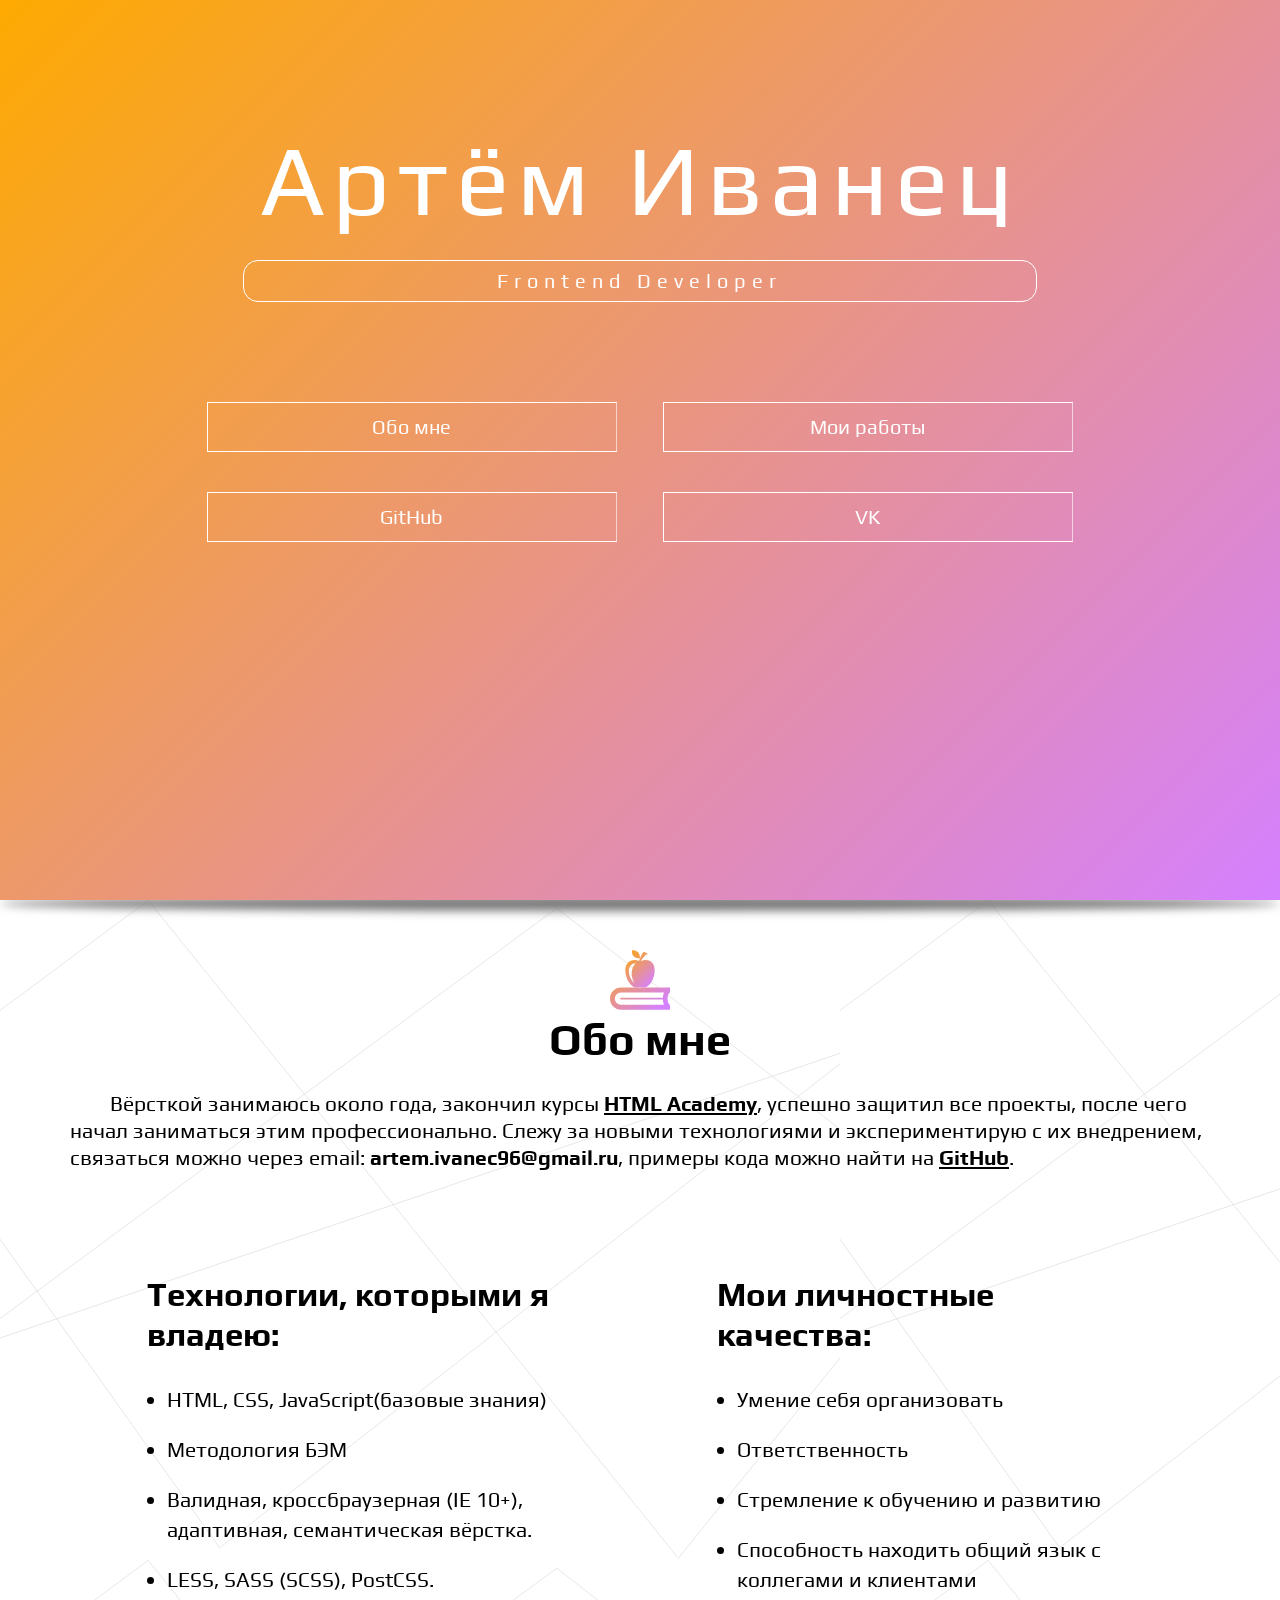
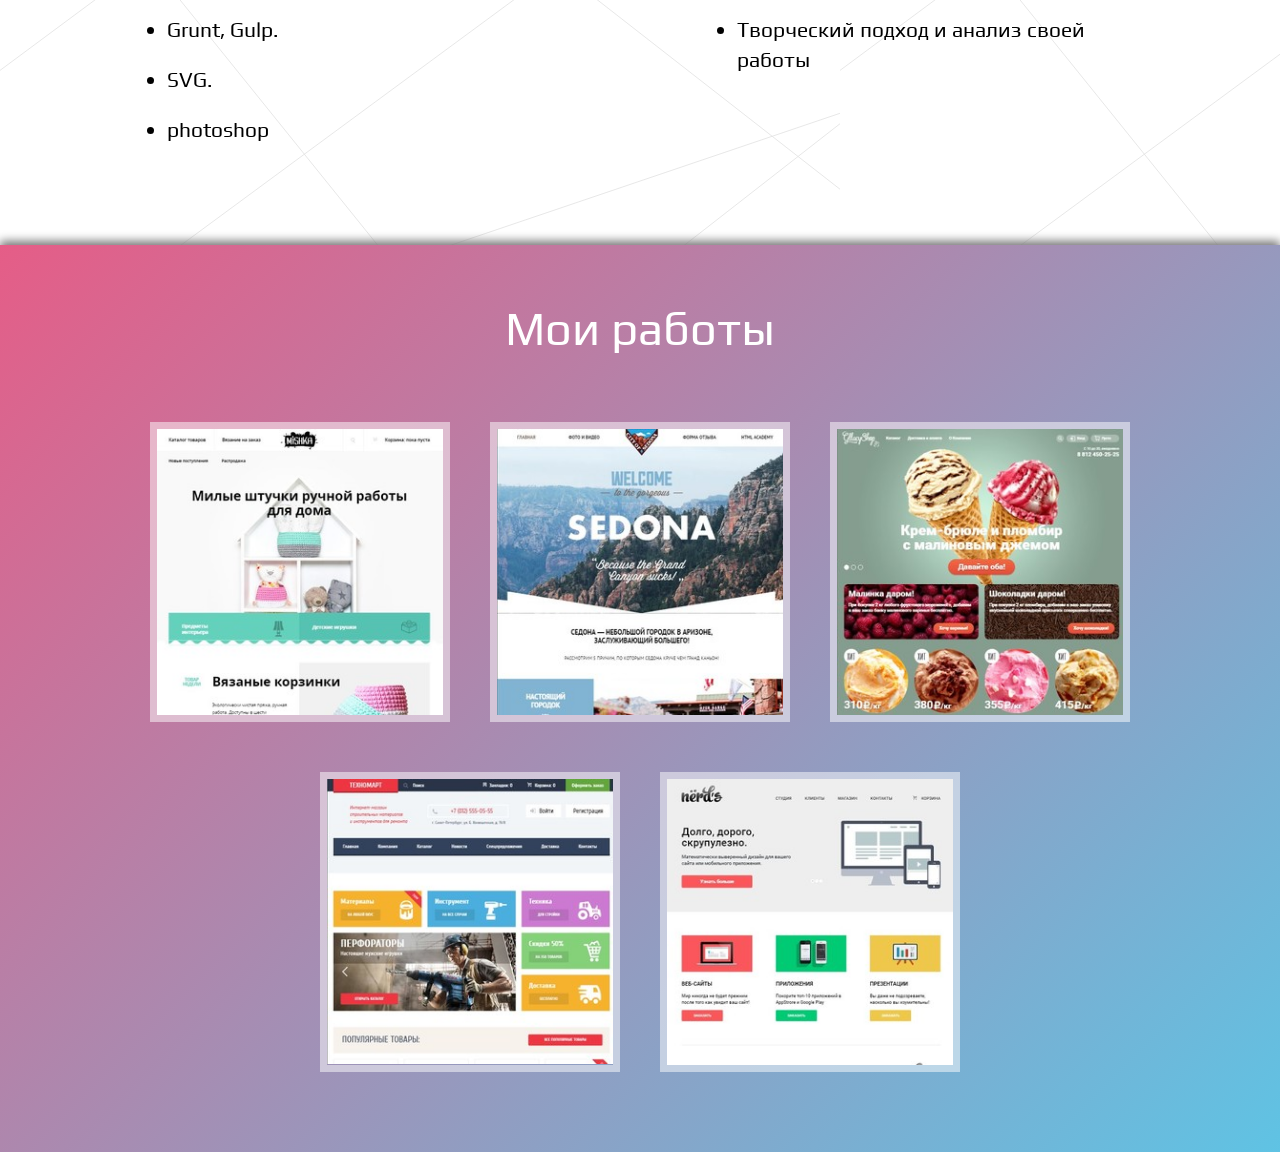
==== commit 04be8967: "Update 2016-11-19T17:59:43.773Z" ====
--- a/index.html
+++ b/index.html
@@ -60,7 +60,7 @@
             <use xlink:href="#book-with-apple" fill="url(#gradient)"></use></svg>
           Обо мне
         </h2>
-        <p class="promo__text">Вёрсткой занимаюсь около года, закончил курсы <a href="http://htmlacademy.ru">HTML Academy</a>, успешно защитил все проекты, после чего начал заниматься этим профессионально. Слежу за новыми технологиями и эксперементирую с их внедрением, связаться можно через email: <b>artem.ivanec96@gmail.ru</b>, примеры кода можно найти на <a href="https://github.com/artemka107">GitHub</a>.</p>
+        <p class="promo__text">Вёрсткой занимаюсь около года, закончил курсы <a href="http://htmlacademy.ru">HTML Academy</a>, успешно защитил все проекты, после чего начал заниматься этим профессионально. Слежу за новыми технологиями и экспериментирую с их внедрением, связаться можно через email: <b>artem.ivanec96@gmail.ru</b>, примеры кода можно найти на <a href="https://github.com/artemka107">GitHub</a>.</p>
       </header>
       <div class="promo__wrap-list">
         <h3 class="promo__sub-title">Технологии, которыми я владею:</h3>
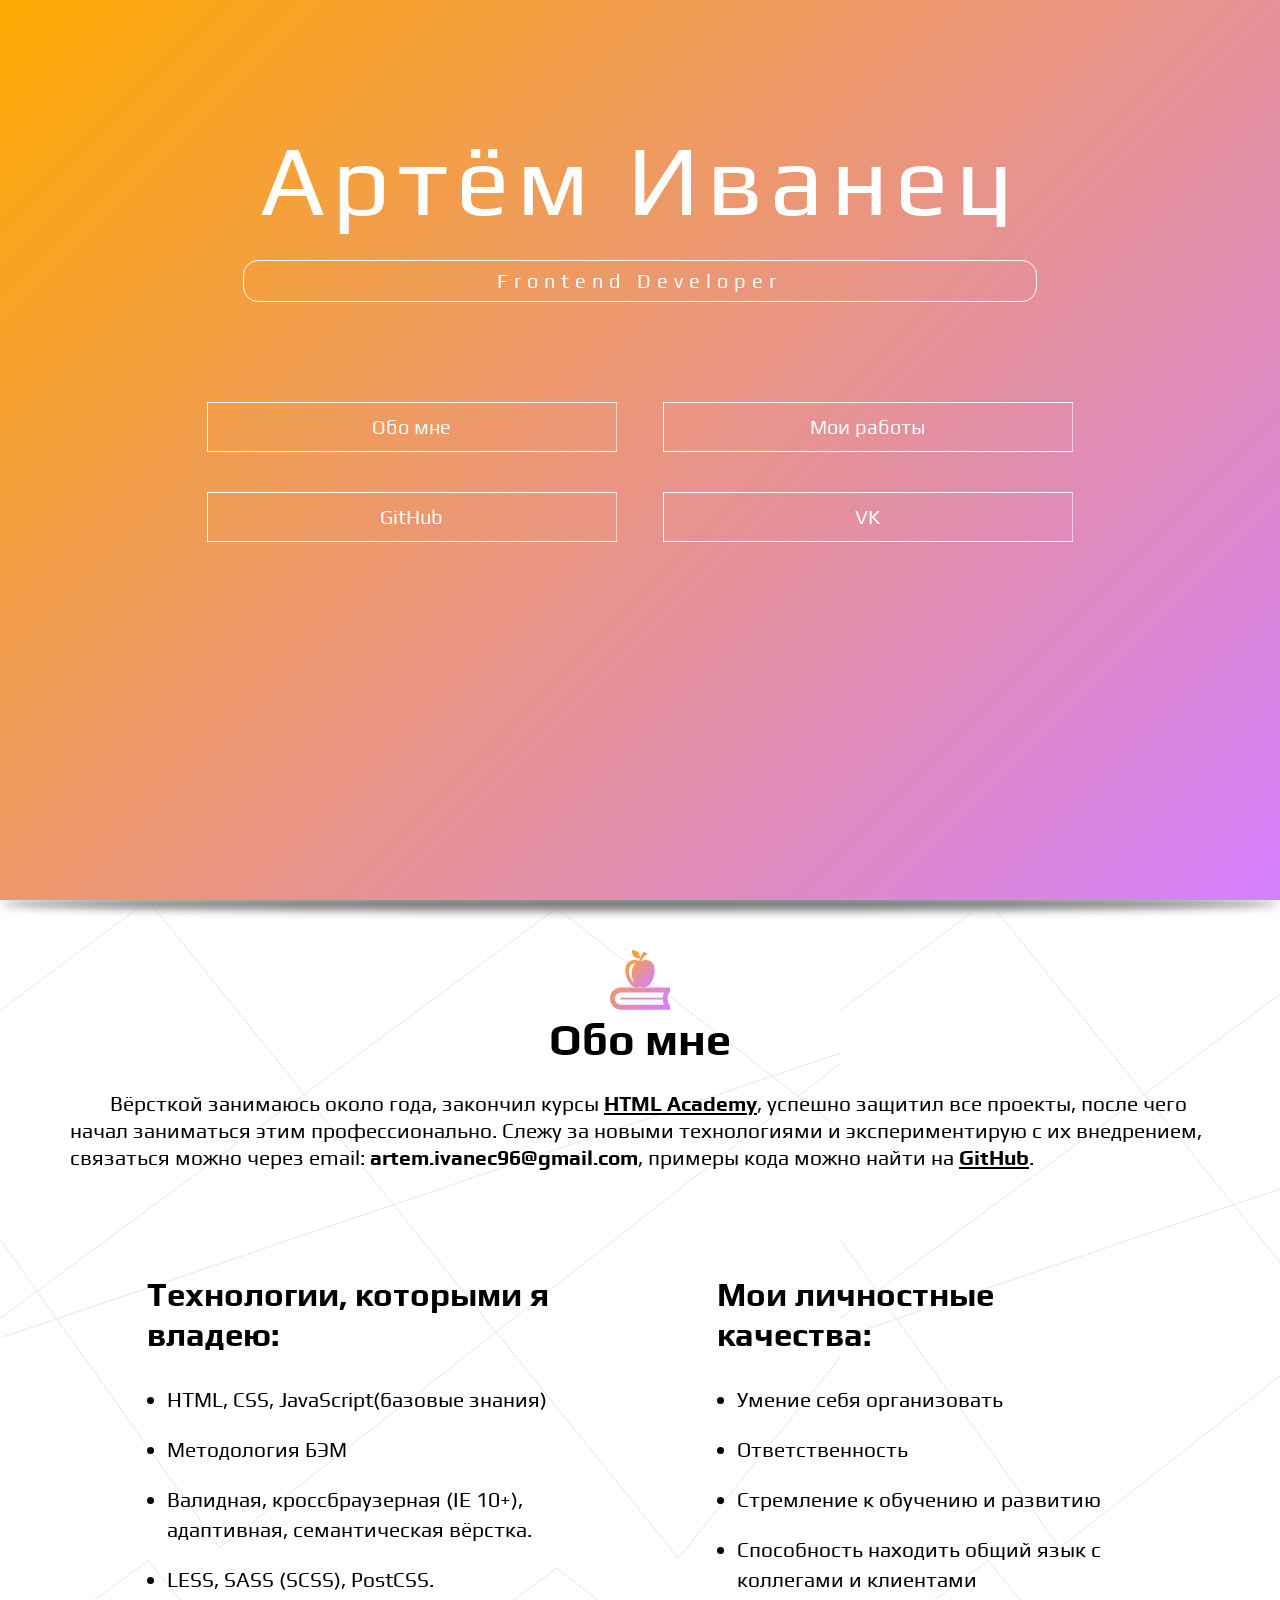
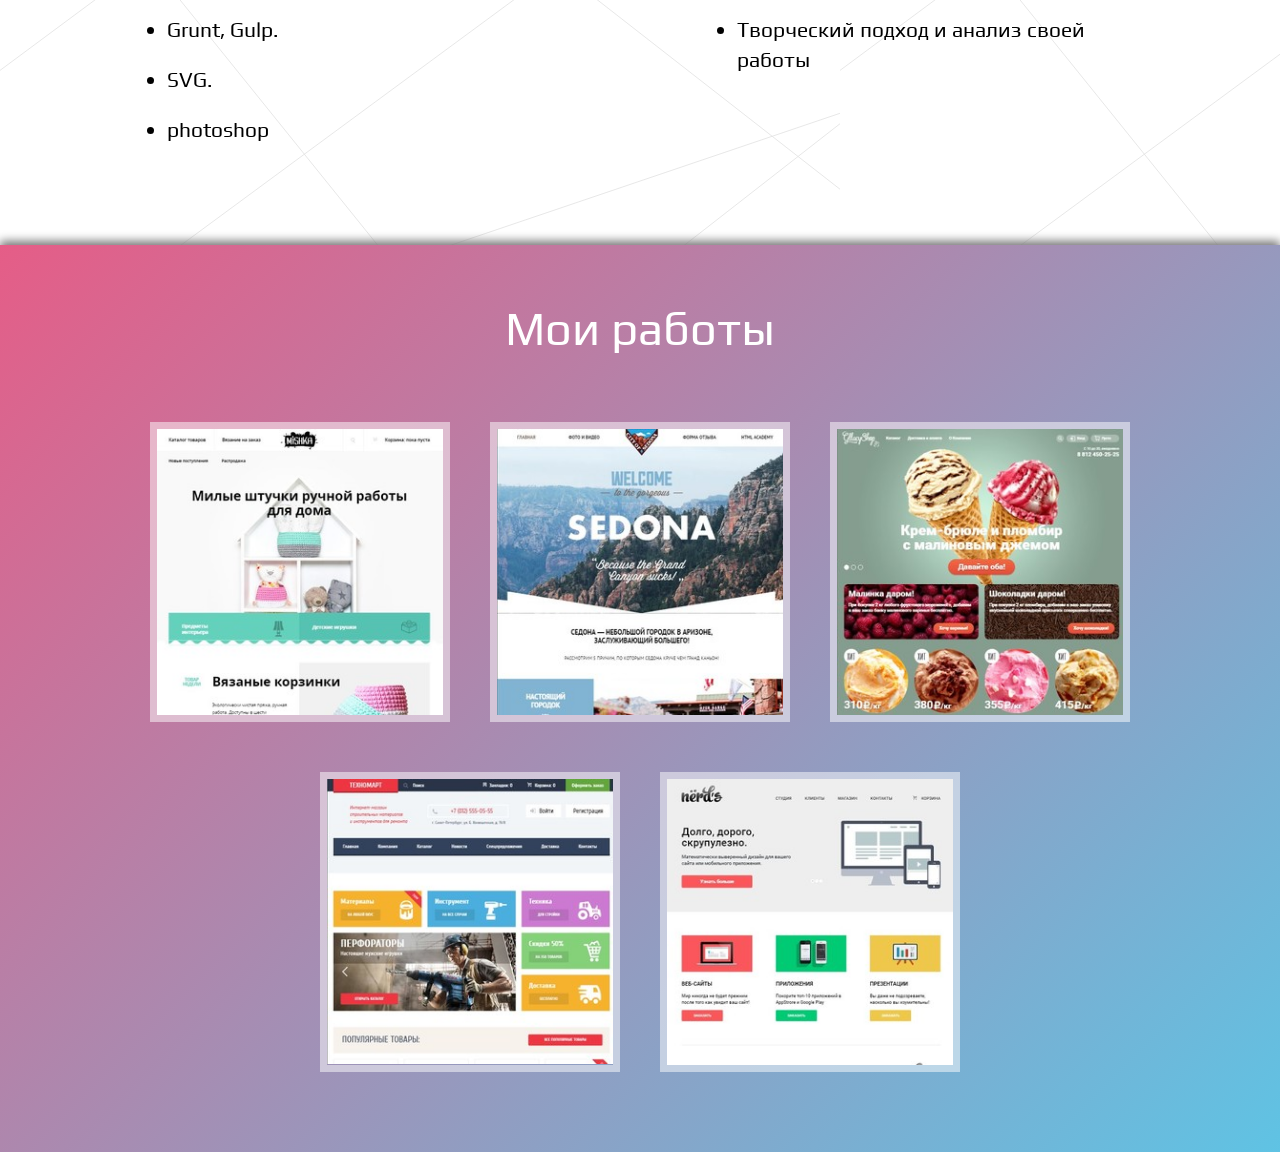
==== commit f84c9f0d: "Update 2016-11-27T23:04:12.892Z" ====
--- a/index.html
+++ b/index.html
@@ -60,7 +60,7 @@
             <use xlink:href="#book-with-apple" fill="url(#gradient)"></use></svg>
           Обо мне
         </h2>
-        <p class="promo__text">Вёрсткой занимаюсь около года, закончил курсы <a href="http://htmlacademy.ru">HTML Academy</a>, успешно защитил все проекты, после чего начал заниматься этим профессионально. Слежу за новыми технологиями и экспериментирую с их внедрением, связаться можно через email: <b>artem.ivanec96@gmail.ru</b>, примеры кода можно найти на <a href="https://github.com/artemka107">GitHub</a>.</p>
+        <p class="promo__text">Вёрсткой занимаюсь около года, закончил курсы <a href="http://htmlacademy.ru">HTML Academy</a>, успешно защитил все проекты, после чего начал заниматься этим профессионально. Слежу за новыми технологиями и экспериментирую с их внедрением, связаться можно через email: <b>artem.ivanec96@gmail.com</b>, примеры кода можно найти на <a href="https://github.com/artemka107">GitHub</a>.</p>
       </header>
       <div class="promo__wrap-list">
         <h3 class="promo__sub-title">Технологии, которыми я владею:</h3>
